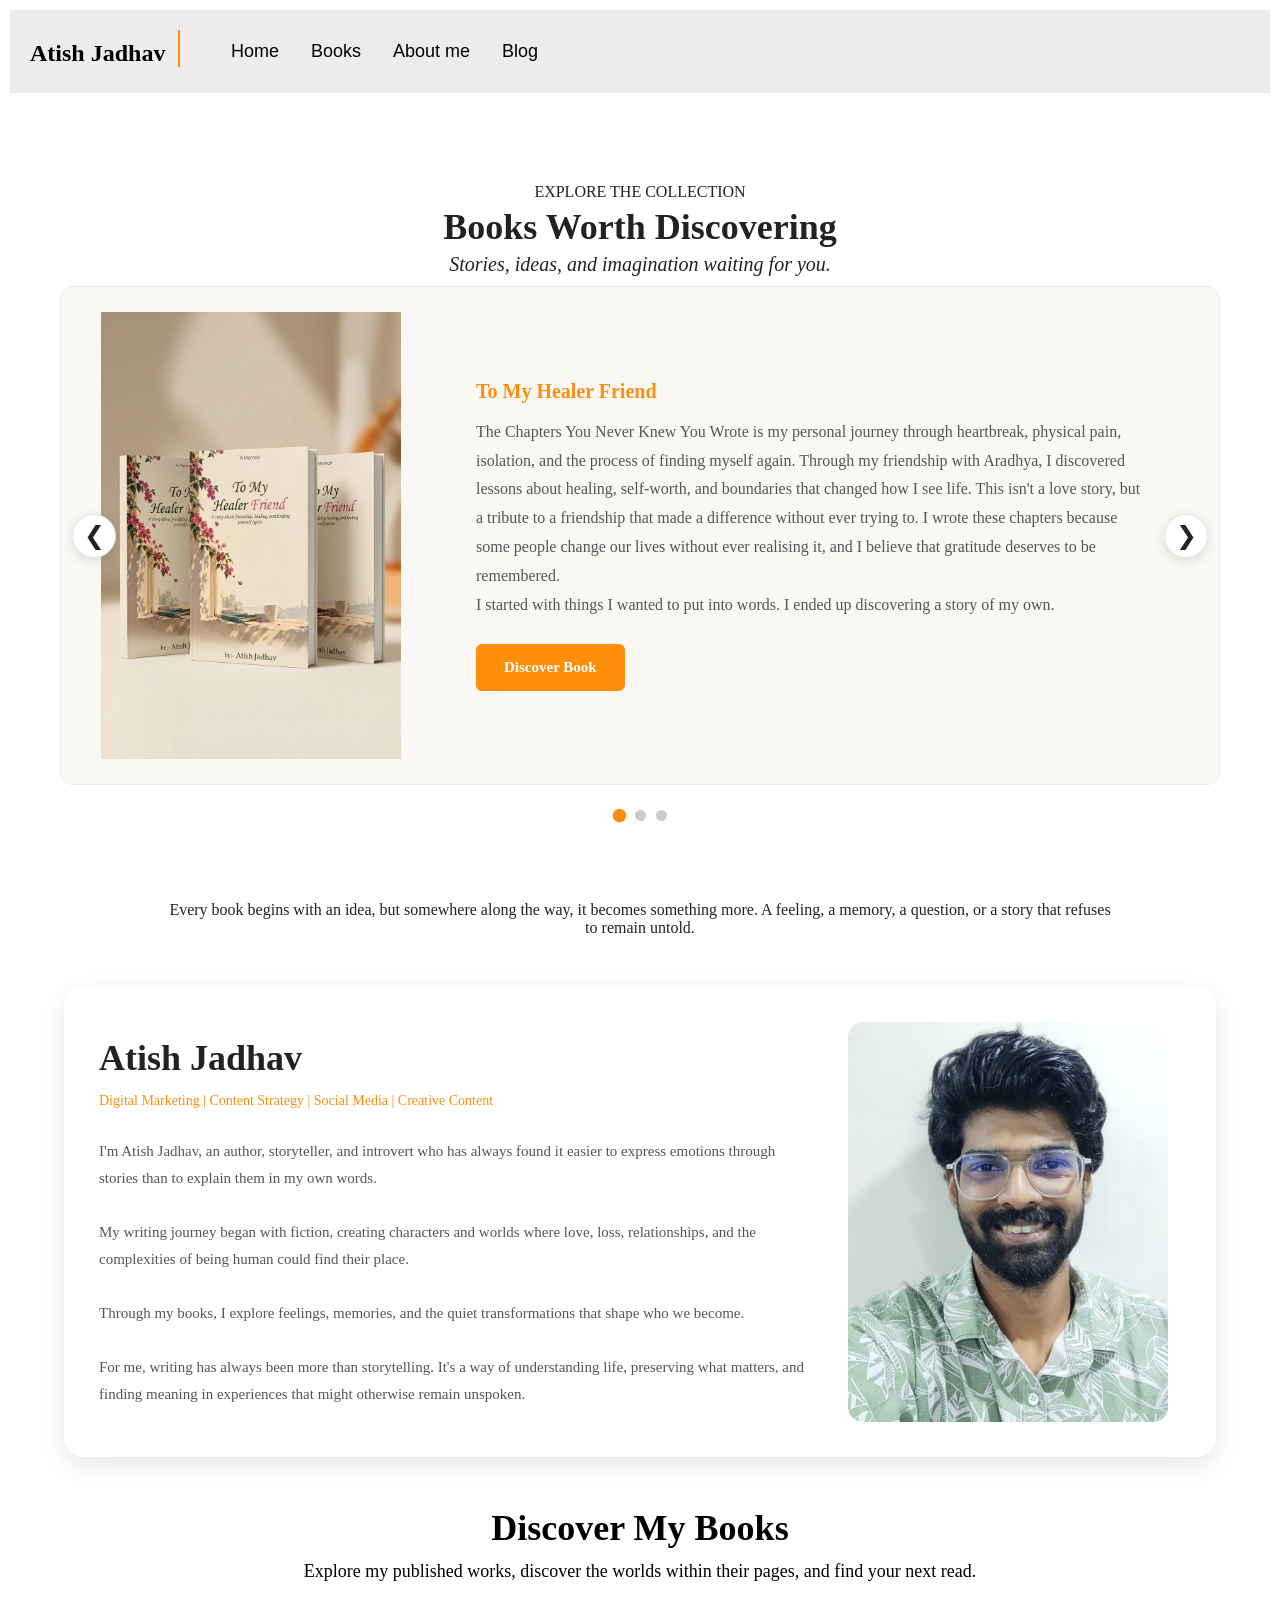
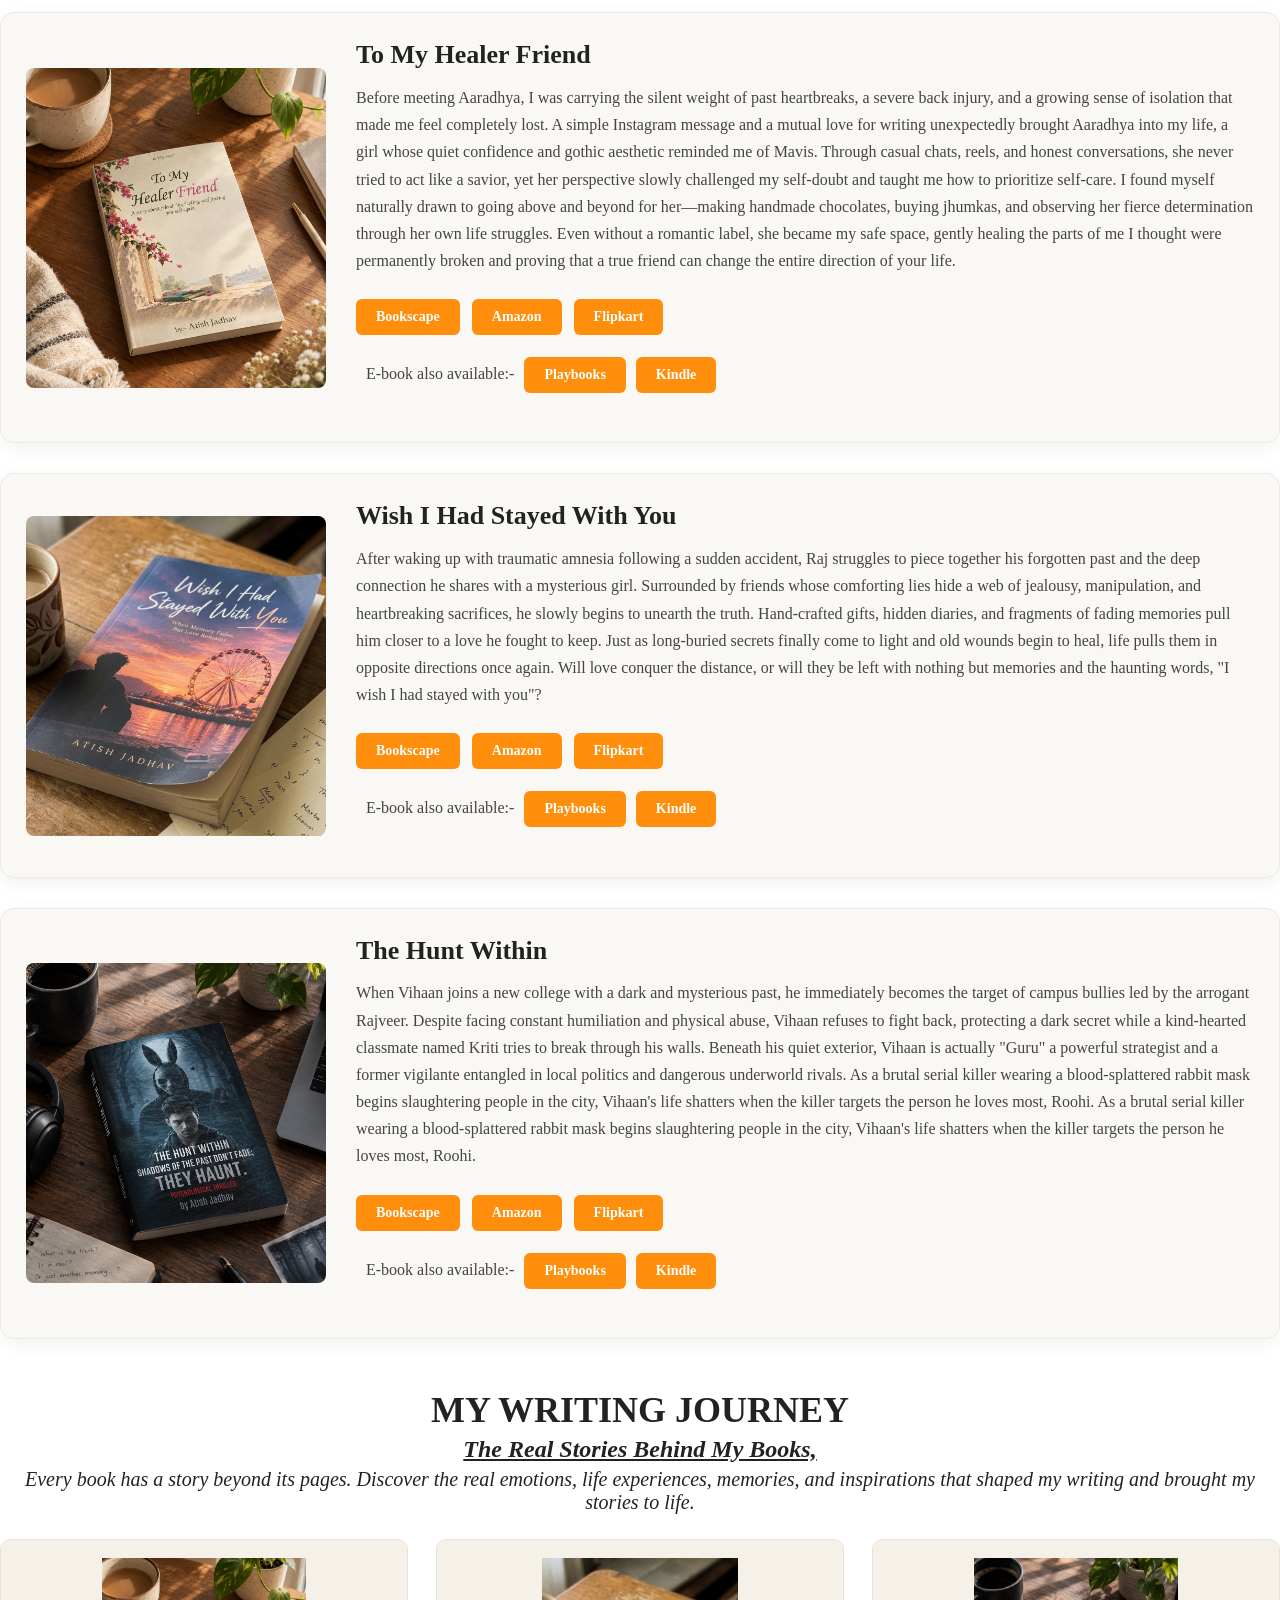
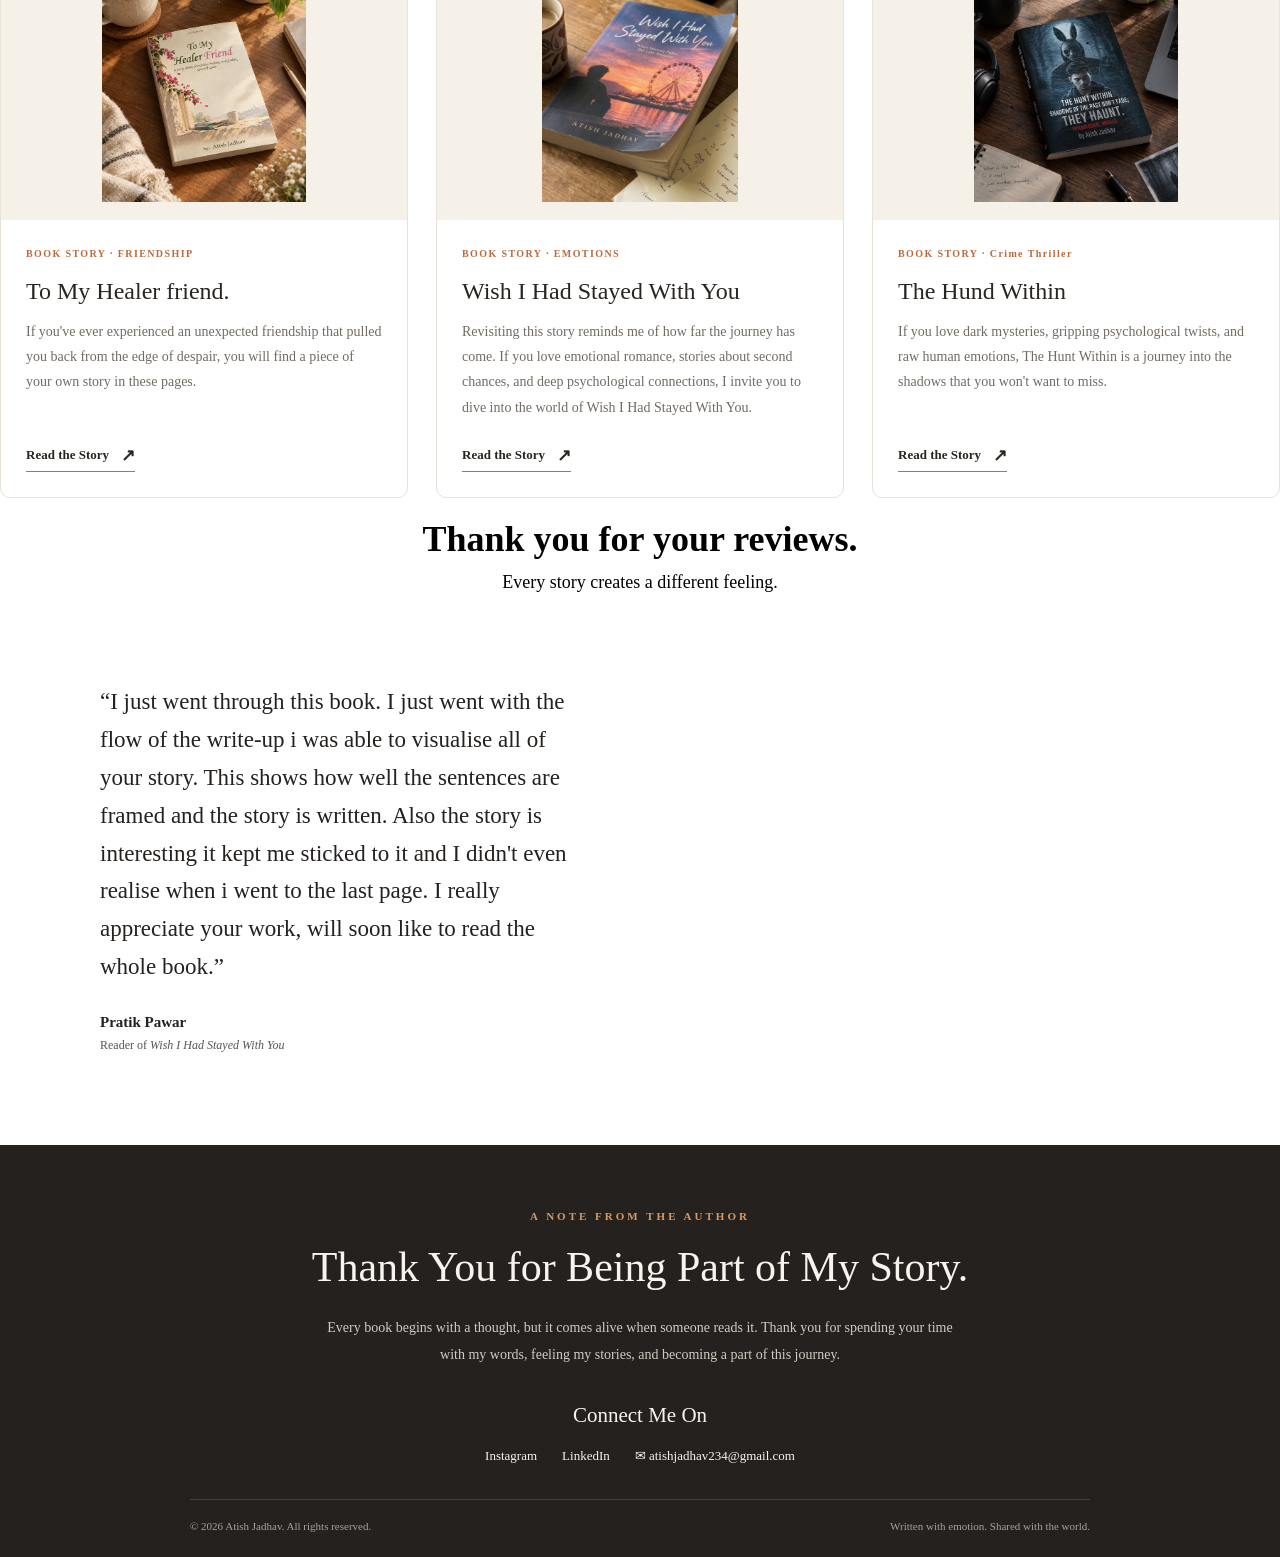
==== Index.html @ 7d4c192b "first commit" ====
<!DOCTYPE html>
<html lang="en">
    <head>
        <meta charset="UTF-8">
        <meta name="viewport" content="width=device-width, initial-scale=1.0">
        <title>Buy Books Online in India | Atish Jadhav </title>
        <meta name="description"
            content="Discover and buy fiction, romance, emotional stories, memoirs, 
    and books on technology online. Explore your next favourite 
    read and order books across India.">
        <meta name="keywords" content="
    Online bookstore, 
    Buy books online, 
    Books online India, 
    Online book shop, 
    Fiction books, 
    Romance novels, 
    Paperback books, 
    English novels, 
    Indian authors, 
    Best-selling books, 
    Book store India, 
    New books,
    Buy novels online in India, 
    Best online bookstore for fiction lovers, 
    Buy paperback books online in India, 
    Where to buy English novels online, A
    ffordable fiction books online India, 
    Buy romance novels online India, 
    Best emotional novels to read, 
    Books by Indian authors online, 
    Buy books directly from authors, 
    Discover new Indian fiction writers, 
    Best books for readers who love emotional stories, 
    Order English books online with delivery across India, 
    Buy contemporary fiction novels online, 
    Online store for novels and memoirs, 
    Unique books to gift to book lovers
    wish I had stayed with you,
    the hunt within,
    to my healer friend">
        <meta name="Robots" content="index, follow">
        <link rel="stylesheet" href="style.css">
        <link rel="stylesheet" href="Wish.html">
        <link rel="stylesheet" href="Healer.html">
        <link rel="stylesheet" href="Thehunt.html">
        <script src="script.js" defer></script>
    </head>
    <body>
        <header class="navbar">
            <nav>
                <!-- <img src="Asset\img\Booklogo.png" alt="logo"
                    style="height: auto; width: 100px; padding: 1px ; margin: 15px; float: left; justify-content: flex-start;"> -->
                <h4> Atish Jadhav </h4>
                <ul>
                    <li><a href="#">Home</a></li>
                    <li><a href="#healer-friend">Books</a></li>
                    <li><a href="#aboutme">About me</a></li>
                    <li><a href="#Blog-start">Blog</a></li>
                </ul>
            </nav>
        </header>

        <section class="book-section" id="books">
            <div class="book-heading">
                <span>EXPLORE THE COLLECTION</span>
                <h2>Books Worth Discovering</h2>
                <p>Stories, ideas, and imagination waiting for you.</p>
            </div>

            <div class="book-carousel">
                <button class="book-arrow prev" aria-label="Previous books">
                    &#10094;
                </button>

                <div class="book-viewport">
                    <div class="book-track">

                        <!-- Book 1 -->
                        <div class="book-card">
                            <img src="Asset\img\my.png" alt="Book One Cover"
                                style="width: 300px;">
                            <div class="book-info">
                                <h3>To My Healer Friend</h3>
                                <p>The Chapters You Never Knew You Wrote is my
                                    personal journey through heartbreak,
                                    physical pain, isolation, and the process of
                                    finding myself again. Through my friendship
                                    with Aradhya, I discovered lessons about
                                    healing, self-worth, and boundaries that
                                    changed how I see life. This isn't a love
                                    story, but a tribute to a friendship that
                                    made a difference without ever trying to. I
                                    wrote these chapters because some people
                                    change our lives without ever realising it,
                                    and I believe that gratitude deserves to be
                                    remembered.
                                    <br> I started with things I wanted to put
                                    into words. I ended up discovering a story
                                    of my own. </p>
                                <a href="#healer-friend"
                                    class="book-btn">Discover Book</a>
                            </div>
                        </div>

                        <!-- Book 2 -->
                        <div class="book-card">
                            <img src="Asset\img\wish.png" alt="Book Two Cover"
                                style="width: 300px;">
                            <div class="book-info">
                                <h3>Wish I Had Stayed With You</h3>
                                <p>Wish I Had Stayed With You was my first book,
                                    officially launched on 7 October 2021. Years
                                    later, I decided to bring it back as a
                                    revised edition, not because the story
                                    changed, but because I wanted to revisit the
                                    book that started my journey.
                                    <br> A story of emotions, memories, and
                                    relationships.</p>
                                <a href="#wish-stayed" class="book-btn">Discover
                                    Book</a>
                            </div>
                        </div>

                        <!-- Book 3 -->
                        <div class="book-card">
                            <img src="Asset\img\hunt.png" alt="Book Three Cover"
                                style="width: 300px;">
                            <div class="book-info">
                                <h3>The Hunt Within</h3>
                                <p>When a string of brutal killings exposes
                                    buried secrets, Vihaan is pulled into a
                                    nightmare where blood ties mean nothing and
                                    trust can be deadly. With Roohi fighting for
                                    her life, an old friend turning into an
                                    enemy, and revenge lurking in every shadow,
                                    one question remains: who will survive when
                                    the truth finally comes out?
                                    <br> Dare to uncover the truth? Click to
                                    enter a world where betrayal runs deeper
                                    than blood.
                                </p>
                                <a href="#hunt-content"
                                    class="book-btn">Discover Book</a>
                            </div>
                        </div>

                    </div>
                </div>

                <button class="book-arrow next" aria-label="Next books">
                    &#10095;
                </button>
            </div>

            <div class="book-dots" aria-label="Carousel position">
                <button class="book-dot active"
                    aria-label="Show book 1"></button>
                <button class="book-dot" aria-label="Show book 2"></button>
                <button class="book-dot" aria-label="Show book 3"></button>
            </div>
        </section>

        <section class="starting-info">
            <p>
                Every book begins with an idea, but somewhere along the way, it
                becomes something more. A feeling, a memory, a question, or a
                story that refuses to remain untold.
            </p>
        </section>
        <section class="about-card" id="aboutme">

            <!-- LEFT SIDE: TEXT -->
            <div class="Aboutme">
                <div class="hero-heading">
                    <h1>Atish Jadhav</h1>
                    <p>Digital Marketing | Content Strategy | Social Media |
                        Creative Content</p>
                </div>

                <p class="small-text">
                    I'm Atish Jadhav, an author, storyteller, and introvert
                    who has always found it easier to express emotions through
                    stories than to explain them in my own words.

                    <br><br>

                    My writing journey began with fiction, creating characters
                    and worlds where love, loss, relationships, and the
                    complexities of being human could find their place.

                    <br><br>

                    Through my books, I explore feelings, memories, and the
                    quiet transformations that shape who we become.

                    <br><br>

                    For me, writing has always been more than storytelling.
                    It's a way of understanding life, preserving what matters,
                    and finding meaning in experiences that might otherwise
                    remain unspoken.
                </p>
            </div>

            <!-- RIGHT SIDE: IMAGE -->
            <div class="Aboutme-second">
                <img src="./Asset/img/me.jpg"
                    alt="Atish Jadhav Profile Picture">
            </div>

        </section>

        <section class="booklink">
            <h1>
                Discover My Books
            </h1>
            <p>
                Explore my published works, discover the worlds within their
                pages, and find your next read.
            </p>

            <div class="healer-friend" id="healer-friend">

                <div class="healer-image">
                    <img src="./Asset/img/A Sunlit Healing Read.png"
                        alt="To My Healer Friend book">
                </div>

                <div class="healer-content">

                    <h3>To My Healer Friend</h3>

                    <p>
                        Before meeting Aaradhya, I was carrying the silent
                        weight of past heartbreaks, a severe back injury, and a
                        growing sense of isolation that made me feel completely
                        lost. A simple Instagram message and a mutual love for
                        writing unexpectedly brought Aaradhya into my life, a
                        girl whose quiet confidence and gothic aesthetic
                        reminded me of Mavis. Through casual chats, reels, and
                        honest conversations, she never tried to act like a
                        savior, yet her perspective slowly challenged my
                        self-doubt and taught me how to prioritize self-care. I
                        found myself naturally drawn to going above and beyond
                        for her—making handmade chocolates, buying jhumkas, and
                        observing her fierce determination through her own life
                        struggles. Even without a romantic label, she became my
                        safe space, gently healing the parts of me I thought
                        were permanently broken and proving that a true friend
                        can change the entire direction of your life.
                    </p>

                    <div class="healer-buttons">
                        <a href="https://bookscape.com/product-details/to-my-healer-friend-9788166170737" target="_blank"
                            class="healer-btn">Bookscape</a>
                        <a href="https://amzn.in/d/0fJ3YjXv" target="_blank"
                            class="healer-btn">Amazon</a>
                        <a href="#" target="_blank"
                            class="healer-btn">Flipkart</a>
                    </div>
                    <div class="healer-buttons-ebook">
                        <p style="margin-top: 15px;">
                            E-book also available:-
                        </p>
                        <a href="https://play.google.com/store/books/details?id=21AgEgAAQBAJ" target="_blank"
                            class="healer-btn">Playbooks</a>
                        <a href="https://amzn.in/d/0bJBk4qU" target="_blank"
                            class="healer-btn">Kindle</a>
                    </div>

                </div>
            </div>

            <div class="wish-stayed" id="wish-stayed">

                <div class="wish-image">
                    <img src="./Asset/img/Wish Post.jpg"
                        alt="To My Healer Friend book">
                </div>

                <div class="wish-content">

                    <h3>Wish I Had Stayed With You</h3>

                    <p>
                        After waking up with traumatic amnesia following a
                        sudden accident, Raj struggles to piece together his
                        forgotten past and the deep connection he shares with a
                        mysterious girl. Surrounded by friends whose comforting
                        lies hide a web of jealousy, manipulation, and
                        heartbreaking sacrifices, he slowly begins to unearth
                        the truth. Hand-crafted gifts, hidden diaries, and
                        fragments of fading memories pull him closer to a love
                        he fought to keep. Just as long-buried secrets finally
                        come to light and old wounds begin to heal, life pulls
                        them in opposite directions once again. Will love
                        conquer the distance, or will they be left with nothing
                        but memories and the haunting words,
                        "I wish I had stayed with you"?
                    </p>

                    <div class="wish-buttons">
                        <a
                            href="https://bookscape.com/product-details/wish-i-had-stayed-with-you-9789376509027"
                            target="_blank" class="healer-btn">Bookscape</a>
                        <a href="https://amzn.in/d/0d26Sj0O" target="_blank"
                            class="healer-btn">Amazon</a>
                        <a href="https://dl.flipkart.com/s/Pp857suuuN"
                            target="_blank" class="healer-btn">Flipkart</a>
                    </div>
                    <div class="wish-buttons-ebook">
                        <p style="margin-top: 15px;">
                            E-book also available:-
                        </p>
                        <a
                            href="https://play.google.com/store/books/details?id=qmpMEAAAQBAJ"
                            target="_blank" class="healer-btn">Playbooks</a>
                        <a href="https://amzn.in/d/037JjqEe" target="_blank"
                            class="healer-btn">Kindle</a>
                    </div>

                </div>
            </div>

            <div class="hunt-stayed">

                <div class="hunt-image">
                    <img src="./Asset/img/Moody Thriller Book Desk Scene.png"
                        alt="To My Healer Friend book">
                </div>

                <div class="hunt-content" id="hunt-content">

                    <h3>The Hunt Within</h3>

                    <p>
                        When Vihaan joins a new college with a dark and
                        mysterious past, he immediately becomes the target of
                        campus bullies led by the arrogant Rajveer. Despite
                        facing constant humiliation and physical abuse, Vihaan
                        refuses to fight back, protecting a dark secret while a
                        kind-hearted classmate named Kriti tries to break
                        through his walls. Beneath his quiet exterior, Vihaan is
                        actually "Guru" a powerful strategist and a former
                        vigilante entangled in local politics and dangerous
                        underworld rivals. As a brutal serial killer wearing a
                        blood-splattered rabbit mask begins slaughtering people
                        in the city, Vihaan's life shatters when the killer
                        targets the person he loves most, Roohi. As a brutal
                        serial killer wearing a blood-splattered rabbit mask
                        begins slaughtering people in the city, Vihaan's life
                        shatters when the killer targets the person he loves
                        most, Roohi.
                    </p>

                    <div class="hunt-buttons">
                        <a
                            href="https://bookscape.com/product-details/the-hunt-within-shadows-of-the-past-dont-fade-they-haunt-9789355457813"
                            target="_blank" class="healer-btn">Bookscape</a>
                        <a href="https://amzn.in/d/0cC7bipV" target="_blank"
                            class="healer-btn">Amazon</a>
                        <a href="#" target="_blank"
                            class="healer-btn">Flipkart</a>
                    </div>
                    <div class="hunt-buttons-ebook">
                        <p style="margin-top: 15px;">
                            E-book also available:-
                        </p>
                        <a
                            href="https://play.google.com/store/books/details?id=NcKMEQAAQBAJ"
                            target="_blank" class="healer-btn"> Playbooks</a>
                        <a href="https://amzn.in/d/0273XSuT" target="_blank"
                            class="healer-btn">Kindle</a>
                    </div>

                </div>
            </div>

        </section>

        <!-- BLOG SECTION -->

        <section class="Blog-start" id="Blog-start">
            <h2>
                MY WRITING JOURNEY
            </h2>

            <h4>
                The Real Stories Behind My Books,
            </h4>

            <p>
                Every book has a story beyond its pages. Discover the real
                emotions, life experiences, memories, and inspirations that
                shaped my writing and brought my stories to life.
            </p>
        </section>

        <section class="my-books-blog" id="blog">

            <div class="books-blog-container">

                <!-- BOOK 1 -->
                <article class="books-blog-card">

                    <div class="books-blog-cover">
                        <img src="./Asset/img/A Sunlit Healing Read.png"
                            alt="To My Healer Friend">
                    </div>

                    <div class="books-blog-info">
                        <span class="books-blog-category">
                            BOOK STORY · FRIENDSHIP
                        </span>

                        <h3>To My Healer friend. </h3>

                        <p>
                            If you've ever experienced an unexpected friendship
                            that pulled you back from the edge of despair, you
                            will find a piece of your own story in these pages.
                        </p>

                        <a href="Healer.html" target="_blank"
                            class="books-blog-link">
                            Read the Story <span>↗</span>
                        </a>
                    </div>

                </article>

                <!-- BOOK 2 -->
                <article class="books-blog-card">

                    <div class="books-blog-cover">
                        <img src="./Asset/img/Wish Post.jpg"
                            alt="Wish I Had Stayed With You book cover">
                    </div>

                    <div class="books-blog-info">
                        <span class="books-blog-category">
                            BOOK STORY · EMOTIONS
                        </span>

                        <h3>Wish I Had Stayed With You</h3>

                        <p>
                            Revisiting this story reminds me of how far the
                            journey has come. If you love emotional romance,
                            stories about second chances, and deep psychological
                            connections, I invite you to dive into the world of
                            Wish I Had Stayed With You.
                        </p>

                        <a href="Wish.html" class="books-blog-link">
                            Read the Story <span>↗</span>
                        </a>
                    </div>

                </article>

                <!-- BOOK 3 -->
                <article class="books-blog-card">

                    <div class="books-blog-cover">
                        <img
                            src="./Asset/img/Moody Thriller Book Desk Scene.png"
                            alt="Third book cover">
                    </div>

                    <div class="books-blog-info">
                        <span class="books-blog-category">
                            BOOK STORY · Crime Thriller
                        </span>

                        <h3>The Hund Within</h3>

                        <p>
                            If you love dark mysteries, gripping psychological
                            twists, and raw human emotions, The Hunt Within is a
                            journey into the shadows that you won't want to
                            miss.
                        </p>

                        <a href="Thehunt.html" target="_blank"
                            class="books-blog-link">
                            Read the Story <span>↗</span>
                        </a>
                    </div>
                </article>
            </div>
        </section>

        <!-- Review Section -->

        <section class="Readers_Review">
            <h1>
                Thank you for your reviews.
            </h1>
            <p>
                Every story creates a different feeling.
            </p>
        </section>

        <section class="reader-testimonials">

            <div class="testimonial-column">

                <div class="testimonial-item">
                    <blockquote>
                        “I just went through this book. I just went with the
                        flow of the write-up i was able to visualise all of your
                        story. This shows how well the sentences are framed and
                        the story is written. Also the story is interesting it
                        kept me sticked to it and I didn't even realise when i
                        went to the last page. I really appreciate your work,
                        will soon like to read the whole book.”
                    </blockquote>

                    <div class="reader-info">
                        <div>
                            <h3> Pratik Pawar </h3>
                            <p>Reader of <em>Wish I Had Stayed With You</em></p>
                        </div>
                    </div>
                </div>

                <!-- <div class="testimonial-item">
                    <blockquote>
                        “Some books don't just tell a story; they make you
                        feel emotions you thought you had forgotten.”
                    </blockquote>

                    <div class="reader-info">
                        <div>
                            <h3>Reader Name</h3>
                            <p>Book Lover & Story Enthusiast</p>
                        </div>
                    </div>
                </div> -->

            </div>

            <!-- <div class="testimonial-column">

                <div class="testimonial-item">
                    <blockquote>
                        “An interesting perspective on artificial intelligence
                        that makes you question what identity truly means.”
                    </blockquote>

                    <div class="reader-info">
                        <div>
                            <h3>Reader Name</h3>
                            <p>Reader of <em>When AI Gets an Identity</em></p>
                        </div>
                    </div>
                </div>

                <div class="testimonial-item">
                    <blockquote>
                        “The words stay with you long after you finish
                        reading. A beautiful reminder of the power of stories.”
                    </blockquote>

                    <div class="reader-info">
                        <div>
                            <h3>Reader Name</h3>
                            <p>Reader & Book Enthusiast</p>
                        </div>
                    </div>
                </div> -->

            </div>

        </section>

        
<!-- BOOK WEBSITE FOOTER -->

<footer class="book-footer">

    <div class="footer-content">

        <p class="footer-label">A NOTE FROM THE AUTHOR</p>

        <h2>Thank You for Being Part of My Story.</h2>

        <p class="footer-message">
            Every book begins with a thought, but it comes alive
            when someone reads it. Thank you for spending your time
            with my words, feeling my stories, and becoming a part
            of this journey.
        </p>

        <div class="footer-social">
            <h3>Connect Me On</h3>

            <div class="social-links">
                <a href="https://www.instagram.com/atish_j075?utm_source=ig_web_button_share_sheet&xtok=ZDNlZDc0MzIxNw=="
                   target="_blank" rel="noopener noreferrer">Instagram</a>

                <a href="https://www.linkedin.com/in/atish-jadhav-7b2193197/?isSelfProfile=true"
                   target="_blank" rel="noopener noreferrer">LinkedIn</a>

                <a href="mailto:atishjadhav234@gmail.com" target="_blank">
                       <span>✉</span> atishjadhav234@gmail.com
                  </a>
            </div>
        </div>

        <div class="footer-divider"></div>

        <div class="footer-bottom">
            <p>© 2026 Atish Jadhav. All rights reserved.</p>
            <p>Written with emotion. Shared with the world.</p>
        </div>

    </div>

</footer>
---- style.css ----
* {
    margin: 0;
    padding: 0;
    box-sizing: border-box;
}

/* NAVBAR */
 .navbar { 
    margin: 10px;
    background-color: rgb(238, 235, 235);
    border: 5px;


}

.navbar h4 {
    height: auto; 
    width: 150px; 
    padding-top: 10px; 
    margin: 20px; 
    float: left; 
    align-items: center; 
    justify-content: flex; 
    font-size: 24px; 
    border-right: 2px solid #ff8e0c;
}

.navbar li {
    margin: 1px;
    padding: 15px;
    list-style: none;
    font-size: 18px;
    font-family: Arial, Helvetica, sans-serif;
    
}

.navbar ul {
    overflow: auto;
    margin: auto px;
    padding: 15px;
    display: flex;
    align-items: center;
    text-decoration: none;
    font-style: normal;
}

.navbar a {
    text-decoration: none;
    color: rgb(0, 0, 0);
}

.navbar li:hover a {
    color: orange;
}

.navbar li:hover {
    /* text-transform: uppercase; */
    transform: scale(1.1);
}

/* Books showcase */


/* ==============================
   BOOK CAROUSEL SECTION
================================ */

.book-section {
    width: 100%;
    max-width: 1200px;
    margin: 60px auto;
    padding: 20px;
    box-sizing: border-box;
    position: relative;
    overflow: hidden;
}

/* Section heading */

.book-heading {
    text-align: center;
    margin: 10px;
    color: #222;
}

.book-heading h2 {
    font-size: 36px;
    margin: 5px;
}

.book-heading p {
    font-size: 20px;
    font-style: italic;
}

/* ==============================
   CAROUSEL VIEWPORT
================================ */

.book-carousel {
    width: 100%;
    position: relative;
    overflow: hidden;
}

.book-viewport {
    width: 100%;
    overflow: hidden;
    position: relative;
    border-radius: 12px;
}

/* ==============================
   SLIDING TRACK
================================ */

.book-track {
    display: flex;
    flex-direction: row;
    width: 100%;
    transition: transform 0.7s ease-in-out;
    will-change: transform;
}

/* ==============================
   INDIVIDUAL BOOK CARD
================================ */

.book-card {
    flex: 0 0 100%;
    width: 100%;
    min-width: 0;
    box-sizing: border-box;

    display: flex;
    flex-direction: row;
    align-items: center;
    justify-content: space-between;
    gap: 25px;

    padding: 25px;
    min-height: 350px; /* Reduced from 480px */

    background: #faf8f4;
    border: 1px solid #eee9e1;
    border-radius: 12px;
}
 /* Left book */

 .book-card img {
      margin-left: 15px;
 }
/* ==============================
   RIGHT SIDE: BOOK CONTENT
================================ */

.book-info {
    flex: 1;
    min-width: 0;
    text-align: left;
    padding: 15px 0;
    margin: 50px;
}

.book-info h2 {
    font-size: 32px;
    line-height: 1.3;
    font-weight: 700;
    color: #222;

    margin: 0 0 18px;
}

.book-info h3 {
    font-size: 20px;
    color: #ff8e0c;
    margin: 0 0 15px;
}

.book-info p {
    font-size: 16px;
    line-height: 1.8;
    color: #555;

    margin: 0 0 25px;
}

/* ==============================
   BOOK BUTTON
================================ */

.book-btn {
    display: inline-block;

    padding: 13px 26px;

    background: #ff8e0c;
    color: #fff;

    text-decoration: none;
    font-size: 15px;
    font-weight: 600;

    border: 2px solid #ff8e0c;
    border-radius: 6px;

    transition:
        background 0.3s ease,
        color 0.3s ease,
        transform 0.3s ease;
}

.book-btn:hover {
    background: transparent;
    color: #ff8e0c;
    transform: translateY(-2px);
}

/* ==============================
   PREVIOUS / NEXT ARROWS
================================ */

.book-arrow {
    position: absolute;
    top: 50%;
    transform: translateY(-50%);
    z-index: 5;

    width: 44px;
    height: 44px;

    display: flex;
    align-items: center;
    justify-content: center;

    background: #fff;
    color: #222;

    border: 1px solid #e5e5e5;
    border-radius: 50%;

    font-size: 25px;
    cursor: pointer;

    box-shadow: 0 3px 12px rgba(0, 0, 0, 0.12);

    transition:
        background 0.3s ease,
        color 0.3s ease;
}

.book-arrow:hover {
    background: #ff8e0c;
    color: #fff;
}

.book-arrow.prev {
    left: 12px;
}

.book-arrow.next {
    right: 12px;
}

/* ==============================
   CAROUSEL DOTS
================================ */

.book-dots {
    display: flex;
    justify-content: center;
    align-items: center;
    gap: 10px;

    margin-top: 25px;
}

.book-dot {
    width: 11px;
    height: 11px;

    padding: 0;
    border: none;
    border-radius: 50%;

    background: #ccc;
    cursor: pointer;

    transition:
        background 0.3s ease,
        transform 0.3s ease;
}

.book-dot.active {
    background: #ff8e0c;
    transform: scale(1.25);
}

/* ==============================
   TABLET RESPONSIVENESS
================================ */

@media (max-width: 900px) {
    .book-section {
        padding: 15px;
    }

    .book-card {
        gap: 25px;
        padding: 30px;
        min-height: 420px;
    }

    .book-image {
        flex-basis: 42%;
    }

    .book-image img {
        height: 340px;
    }

    .book-info h2 {
        font-size: 27px;
    }

    .book-info p {
        font-size: 15px;
    }
}

/* ==============================
   MOBILE RESPONSIVENESS
================================ */

@media (max-width: 650px) {
    .book-section {
        margin: 35px auto;
        padding: 12px;
    }

    .book-section h2 {
        font-size: 28px;
    }

    .book-card {
        flex-direction: column;
        justify-content: center;
        align-items: stretch;

        gap: 20px;
        padding: 25px 20px;

        min-height: auto;
    }

    .book-image {
        flex: 0 0 auto;
        width: 100%;
    }

    .book-image img {
        width: 100%;
        max-width: 230px;
        height: 300px;
    }

    .book-info {
        width: 100%;
        padding: 0;
        text-align: center;
    }

    .book-info h2 {
        font-size: 24px;
        margin-bottom: 12px;
    }

    .book-info h3 {
        font-size: 18px;
    }

    .book-info p {
        font-size: 14px;
        line-height: 1.7;
    }

    .book-arrow {
        width: 36px;
        height: 36px;
        font-size: 21px;
    }

    .book-arrow.prev {
        left: 5px;
    }

    .book-arrow.next {
        right: 5px;
    }

    .book-dots {
        margin-top: 18px;
    }
}

/* ==============================
   SMALL MOBILE SCREENS
================================ */

@media (max-width: 380px) {
    .book-card {
        padding: 20px 15px;
    }

    .book-image img {
        max-width: 190px;
        height: 260px;
    }

    .book-info h2 {
        font-size: 21px;
    }

    .book-arrow {
        width: 32px;
        height: 32px;
    }
}

.starting-info {
    text-align: center;
    margin: 10px auto;
    display: flex;
    justify-content: center;
    align-items: center;
    width: 950px;
    max-width: 100%;
    box-sizing: border-box;
    color: #222;
}

/* =========================
   ABOUT ME SECTION
========================= */
.about-card {
    display: flex;
    flex-direction: row;
    align-items: center;
    gap: 30px;

    width: 90%;
    max-width: 1200px;
    margin: 50px auto;
    padding: 35px;

    background: #ffffff;
    border-radius: 20px;
    box-shadow: 0 8px 30px rgba(0, 0, 0, 0.10);

    box-sizing: border-box;
}

/* LEFT SIDE TEXT */
.Aboutme {
    flex: 1;
    min-width: 0;
}

.hero-heading h1 {
    font-size: 36px;
    color: #222;
    margin: 0 0 10px;
}

.hero-heading p {
    color: #ff8e0c;
    font-size: 14px;
    line-height: 1.7;
    margin-bottom: 25px;
}

.small-text {
    color: #555;
    font-size: 15px;
    line-height: 1.8;
    text-align: left;
    margin: 0;
}

/* RIGHT SIDE IMAGE */
.Aboutme-second {
    flex: 0 0 32%;
    display: flex;
    justify-content: center;
    align-items: center;
    min-width: 0;
}

.Aboutme-second img {
    display: block;
    width: 100%;
    max-width: 320px;
    height: 400px;

    object-fit: cover;
    object-position: center;

    border-radius: 15px;
}

/* MOBILE RESPONSIVE */
@media (max-width: 768px) {
    .about-card {
        flex-direction: column;
        width: 94%;
        padding: 22px;
        gap: 25px;
    }

    .Aboutme {
        width: 100%;
    }

    .hero-heading h1 {
        font-size: 28px;
    }

    .small-text {
        font-size: 14px;
    }

    .Aboutme-second {
        width: 100%;
        flex: none;
    }

    .Aboutme-second img {
        width: 100%;
        max-width: 280px;
        height: 320px;
    }
}



/* MAIN CARD */
.booklink h1 {
 text-align: center;
 font-size: 36px;
 margin-bottom: 12px;
}

.booklink p {
 text-align: center;
 font-size: 18px;
 margin-bottom: 12px;
}

/* MAIN BOOK CARD */
.healer-friend {
    width: 100%;
    max-width: 1800px;
    margin: 30px auto;
    padding: 25px;
    box-sizing: border-box;

    display: grid;
    grid-template-columns: 300px 1fr;
    align-items: center;
    gap: 30px;

    background: #faf8f4;
    border: 1px solid #eee9e1;
    border-radius: 14px;
    box-shadow: 0 5px 18px rgba(0, 0, 0, 0.06);
}

/* LEFT IMAGE */
.healer-image {
    width: 100%;
}

.healer-image img {
    display: block;
    width: 100%;
    height: 320px;
    object-fit: cover;
    border-radius: 8px;
}

/* RIGHT CONTENT */
.healer-content {
    display: flex;
    flex-direction: column;
    align-items: flex-start;
    min-width: 0;
    width: 100%;
}

/* TITLE */
.healer-content h3 {
    margin: 0 0 12px;
    padding: 0;
    width: 100%;
    font-size: 26px;
    line-height: 1.3;
    text-align: left;
    color: #222;
}

/* DESCRIPTION */
.healer-content p {
    margin: 0 0 20px;
    width: 100%;
    font-size: 16px;
    line-height: 1.7;
    text-align: left;
    color: #444;
}

/* BUTTONS */
.healer-buttons {
    display: flex;
    flex-wrap: wrap;
    gap: 12px;
    margin-top: 5px;
}

.healer-btn {
    display: inline-block;
    padding: 10px 20px;
    background: #ff8e0c;
    color: white;
    text-decoration: none;
    text-align: center;
    font-size: 14px;
    font-weight: 600;
    border-radius: 6px;
    transition: background 0.3s ease;
}

.healer-btn:hover {
    background: #e67800;
}

/* MOBILE */
@media (max-width: 700px) {
    .healer-friend {
        grid-template-columns: 1fr;
        padding: 16px;
        gap: 20px;
    }

    .healer-image img {
        height: 260px;
    }

    .healer-content h3 {
        font-size: 23px;
    }

    .healer-buttons {
        gap: 10px;
    }
}

.healer-buttons-ebook {
margin: 10px;
display: flex;
align-items: baseline;
justify-content: flex-end;
gap: 10px;
}

/* Wish I had */

.wish-stayed {
    width: 100%;
    max-width: 1800px;
    margin: 30px auto;
    padding: 25px;
    box-sizing: border-box;

    display: grid;
    grid-template-columns: 300px 1fr;
    align-items: center;
    gap: 30px;

    background: #faf8f4;
    border: 1px solid #eee9e1;
    border-radius: 14px;
    box-shadow: 0 5px 18px rgba(0, 0, 0, 0.06);
}

/* LEFT IMAGE */
.wish-image {
    width: 100%;
}

.wish-image img {
    display: block;
    width: 100%;
    height: 320px;
    object-fit: cover;
    border-radius: 8px;
}

/* RIGHT CONTENT */
.wish-content {
    display: flex;
    flex-direction: column;
    align-items: flex-start;
    min-width: 0;
    width: 100%;
}

/* TITLE */
.wish-content h3 {
    margin: 0 0 12px;
    padding: 0;
    width: 100%;
    font-size: 26px;
    line-height: 1.3;
    text-align: left;
    color: #222;
}

/* DESCRIPTION */
.wish-content p {
    margin: 0 0 20px;
    width: 100%;
    font-size: 16px;
    line-height: 1.7;
    text-align: left;
    color: #444;
}

/* BUTTONS */
.wish-buttons {
    display: flex;
    flex-wrap: wrap;
    gap: 12px;
    margin-top: 5px;
}

.wish-btn {
    display: inline-block;
    padding: 10px 20px;
    background: #ff8e0c;
    color: white;
    text-decoration: none;
    text-align: center;
    font-size: 14px;
    font-weight: 600;
    border-radius: 6px;
    transition: background 0.3s ease;
}

.wish-btn:hover {
    background: #e67800;
}

/* MOBILE */
@media (max-width: 700px) {
    .wish-content {
        grid-template-columns: 1fr;
        padding: 16px;
        gap: 20px;
    }

    .wish-image img {
        height: 260px;
    }

    .wish-content h3 {
        font-size: 23px;
    }

    .wish-buttons {
        gap: 10px;
    }
}

.wish-buttons-ebook {
margin: 10px;
display: flex;
align-items: baseline;
justify-content: flex-end;
gap: 10px;

}

/* The Hunt within */


.hunt-stayed {
    width: 100%;
    max-width: 1800px;
    margin: 30px auto;
    padding: 25px;
    box-sizing: border-box;

    display: grid;
    grid-template-columns: 300px 1fr;
    align-items: center;
    gap: 30px;

    background: #faf8f4;
    border: 1px solid #eee9e1;
    border-radius: 14px;
    box-shadow: 0 5px 18px rgba(0, 0, 0, 0.06);
}

/* LEFT IMAGE */
.hunt-image {
    width: 100%;
}

.hunt-image img {
    display: block;
    width: 100%;
    height: 320px;
    object-fit: cover;
    border-radius: 8px;
}

/* RIGHT CONTENT */
.hunt-content {
    display: flex;
    flex-direction: column;
    align-items: flex-start;
    min-width: 0;
    width: 100%;
}

/* TITLE */
.hunt-content h3 {
    margin: 0 0 12px;
    padding: 0;
    width: 100%;
    font-size: 26px;
    line-height: 1.3;
    text-align: left;
    color: #222;
}

/* DESCRIPTION */
.hunt-content p {
    margin: 0 0 20px;
    width: 100%;
    font-size: 16px;
    line-height: 1.7;
    text-align: left;
    color: #444;
}

/* BUTTONS */
.hunt-buttons {
    display: flex;
    flex-wrap: wrap;
    gap: 12px;
    margin-top: 5px;
}

.hunt-btn {
    display: inline-block;
    padding: 10px 20px;
    background: #ff8e0c;
    color: white;
    text-decoration: none;
    text-align: center;
    font-size: 14px;
    font-weight: 600;
    border-radius: 6px;
    transition: background 0.3s ease;
}

.hunt-btn:hover {
    background: #e67800;
}

/* MOBILE */
@media (max-width: 700px) {
    .hunt-content {
        grid-template-columns: 1fr;
        padding: 16px;
        gap: 20px;
    }

    .hunt-image img {
        height: 260px;
    }

    .hunt-content h3 {
        font-size: 23px;
    }

    .hunt-buttons {
        gap: 10px;
    }
}

.hunt-buttons-ebook {
margin: 10px;
display: flex;
align-items: baseline;
justify-content: flex-end;
gap: 10px;

}

/* blog section */

.Blog-start {
    text-align: center;
    margin: 10px;
    color: #222;
    padding: 15px;
}

.Blog-start h2 {
    font-size: 36px;
    margin: 5px;
}

.Blog-start h4 {
    font-size: 24px;
    font-style: italic;
    text-decoration: underline;
    margin: 5px;
}

.Blog-start p {
    font-size: 20px;
    font-style: italic;
}

/* THREE-COLUMN GRID */

.books-blog-container {
    display: grid;
    grid-template-columns: repeat(3, minmax(0, 1fr));
    gap: 28px;
}

/* BOOK CARD */

.books-blog-card {
    min-width: 0;
    display: flex;
    flex-direction: column;
    background: #fff;
    border: 1px solid #e8e1d8;
    border-radius: 10px;
    overflow: hidden;

    transition: transform 0.3s ease,
                box-shadow 0.3s ease;
}

.books-blog-card:hover {
    transform: translateY(-7px);
    box-shadow: 0 15px 35px rgba(0, 0, 0, 0.09);
}

/* BOOK COVER */

.books-blog-cover {
    height: 280px;
    padding: 18px;
    box-sizing: border-box;
    display: flex;
    align-items: center;
    justify-content: center;
    background: #f5f0e8;
    overflow: hidden;
}

.books-blog-cover img {
    width: 100%;
    height: 100%;
    object-fit: contain;
    transition: transform 0.4s ease;
}

.books-blog-card:hover .books-blog-cover img {
    transform: scale(1.04);
}

/* CARD CONTENT */

.books-blog-info {
    flex: 1;
    display: flex;
    flex-direction: column;
    align-items: flex-start;
    padding: 25px;
}

.books-blog-category {
    color: #b96b41;
    font-size: 10px;
    font-weight: 700;
    letter-spacing: 1.4px;
    line-height: 1.7;
}

.books-blog-info h3 {
    margin: 14px 0 12px;
    color: #292621;
    font-size: 24px;
    font-weight: 400;
    line-height: 1.3;
}

.books-blog-info p {
    margin: 0 0 25px;
    color: #716b63;
    font-size: 14px;
    line-height: 1.8;
}

.books-blog-link {
    margin-top: auto;
    padding-bottom: 5px;
    display: inline-flex;
    align-items: center;
    gap: 12px;

    color: #292621;
    font-size: 13px;
    font-weight: 700;
    text-decoration: none;
    border-bottom: 1px solid #c16d3d;

    transition: color 0.3s ease;
}

.books-blog-link:hover {
    color: #c16d3d;
}

.books-blog-link span {
    font-size: 17px;
}


/* TABLET */

@media (max-width: 900px) {
    .books-blog-container {
        grid-template-columns: repeat(2, minmax(0, 1fr));
        gap: 20px;
    }

    .books-blog-cover {
        height: 260px;
    }
}

/* MOBILE */

@media (max-width: 550px) {
    .my-books-blog {
        width: 92%;
        margin: 50px auto;
        padding: 25px 0;
    }

    .books-blog-heading {
        margin-bottom: 30px;
    }

    .books-blog-heading p {
        font-size: 14px;
    }

    .books-blog-container {
        grid-template-columns: 1fr;
        gap: 25px;
    }

    .books-blog-cover {
        height: 300px;
    }

    .books-blog-info {
        padding: 22px;
    }

    .books-blog-info h3 {
        font-size: 23px;
    }

    .books-blog-footer {
        flex-direction: column;
        align-items: flex-start;
    }
}



/* ==================================
   WISH I HAD STAYED WITH YOU BLOG
================================== */

.wish-header,
.wish-header * ,
.wish-hero,
.wish-hero *,
.wish-intro,
.wish-article,
.wish-ending,
.wish-footer {
    box-sizing: border-box;
}

.wish-header {
    display: flex;
    justify-content: space-between;
    align-items: center;
    gap: 20px;
    padding: 22px 7%;
    border-bottom: 1px solid #e7dfd5;
    background: #faf7f1;
}

.wish-logo {
    color: #28241f;
    font-size: 24px;
    font-weight: bold;
    text-decoration: none;
}

.wish-logo span {
    color: #bd7049;
}

.wish-back {
    color: #514a42;
    font-family: Arial, sans-serif;
    font-size: 13px;
    text-decoration: none;
}

.wish-back:hover {
    color: #bd7049;
}


/* HERO */

.wish-hero {
    display: grid;
    grid-template-columns: 1.1fr 0.9fr;
    align-items: center;
    gap: 60px;
    padding: 80px 10%;
    background: #f2e9dd;
}

.wish-hero-text {
    min-width: 0;
}

.wish-label {
    display: inline-block;
    margin-bottom: 18px;
    color: #b96b43;
    font-family: Arial, sans-serif;
    font-size: 11px;
    font-weight: bold;
    letter-spacing: 2.5px;
}

.wish-hero h1 {
    margin: 0 0 25px;
    color: #28241f;
    font-size: clamp(38px, 5vw, 65px);
    font-weight: 400;
    line-height: 1.15;
}

.wish-hero h1 span {
    color: #b96b43;
    font-style: italic;
}

.wish-subtitle {
    max-width: 460px;
    margin-bottom: 30px;
    color: #6c6359;
    font-family: Arial, sans-serif;
    font-size: 15px;
    line-height: 1.9;
}

.wish-button {
    display: inline-block;
    padding: 14px 22px;
    background: #29251f;
    color: white;
    font-family: Arial, sans-serif;
    font-size: 13px;
    text-decoration: none;
    transition: 0.3s ease;
}

.wish-button:hover {
    background: #b96b43;
    transform: translateY(-2px);
}


/* BOOK COVER */

.wish-cover {
    display: flex;
    justify-content: center;
    align-items: center;
    min-width: 0;
    min-height: 350px;
}

.wish-cover img {
    display: block;
    width: 100%;
    max-width: 330px;
    height: 420px;
    object-fit: contain;
    transition: transform 0.4s ease;
}

.wish-cover img:hover {
    transform: translateY(-5px);
}


/* INTRODUCTION */

.wish-intro {
    max-width: 800px;
    margin: 0 auto;
    padding: 90px 30px 65px;
    text-align: center;
}

.wish-intro h2,
.wish-article h2 {
    color: #29251f;
    font-size: clamp(27px, 4vw, 40px);
    font-weight: 400;
    line-height: 1.35;
}

.wish-intro p {
    color: #716960;
    font-family: Arial, sans-serif;
    font-size: 14px;
    line-height: 2;
}


/* ARTICLE */

.wish-article {
    max-width: 790px;
    margin: 0 auto;
    padding: 45px 35px 75px;
}

.wish-article-heading {
    margin-bottom: 35px;
    text-align: center;
}

.wish-article > p {
    margin-bottom: 25px;
    color: #504a43;
    font-size: 17px;
    line-height: 2;
}

.wish-article blockquote {
    margin: 40px 0;
    padding: 25px 30px;
    border-left: 3px solid #bd7049;
    background: #f3ece3;
    color: #544438;
    font-size: 23px;
    font-style: italic;
    line-height: 1.7;
}


/* ENDING */

.wish-ending {
    padding: 75px 25px;
    text-align: center;
    background: #f2e9dd;
}

.wish-ending h2 {
    color: #29251f;
    font-size: clamp(30px, 4vw, 45px);
    font-weight: 400;
}

.wish-ending p {
    margin: 20px auto 28px;
    color: #716960;
    font-family: Arial, sans-serif;
    line-height: 1.8;
}


/* FOOTER */

.wish-footer {
    display: flex;
    justify-content: space-between;
    align-items: center;
    gap: 20px;
    padding: 22px 7%;
    border-top: 1px solid #e7dfd5;
    color: #716960;
    font-family: Arial, sans-serif;
    font-size: 12px;
}

.wish-footer a {
    color: inherit;
    text-decoration: none;
}

.wish-footer a:hover {
    color: #bd7049;
}


/* RESPONSIVE */

@media (max-width: 700px) {

    .wish-header {
        padding: 18px 5%;
    }

    .wish-logo {
        font-size: 21px;
    }

    .wish-hero {
        grid-template-columns: 1fr;
        gap: 30px;
        padding: 55px 7%;
    }

    .wish-hero h1 {
        font-size: 43px;
    }

    .wish-cover {
        min-height: 0;
    }

    .wish-cover img {
        height: 340px;
    }

    .wish-intro {
        padding: 65px 23px 35px;
    }

    .wish-article {
        padding: 30px 23px 55px;
    }

    .wish-article > p {
        font-size: 15px;
    }

    .wish-article blockquote {
        margin: 30px 0;
        padding: 20px;
        font-size: 20px;
    }

    .wish-footer {
        flex-direction: column;
        text-align: center;
        gap: 5px;
    }
}

.Readers_Review h1 {
 text-align: center;
 margin: 20px;
 font-size: 36px;
 margin-bottom: 12px;
}

.Readers_Review p {
 text-align: center;
 font-size: 18px;
 margin-bottom: 12px;
}


/* READER TESTIMONIALS */

.reader-testimonials {
    width: 100%;
    max-width: 1150px;
    margin: 60px auto;
    padding: 30px 35px;

    display: grid;
    grid-template-columns: repeat(2, minmax(0, 1fr));
    gap: 100px;

    background: #fff;
    box-sizing: border-box;
}

.testimonial-column {
    display: flex;
    flex-direction: column;
    gap: 65px;
}

.testimonial-item blockquote {
    margin: 0 0 28px;
    padding: 0;

    font-family: Georgia, "Times New Roman", serif;
    font-size: 23px;
    font-weight: 400;
    line-height: 1.65;
    color: #24211f;
}

.reader-info {
    display: flex;
    align-items: center;
    gap: 22px;
}

.reader-info img {
    width: 65px;
    height: 65px;
    flex-shrink: 0;

    object-fit: cover;
    border-radius: 50%;
}

.reader-info h3 {
    margin: 0 0 5px;
    font-size: 15px;
    font-weight: 600;
    color: #222;
}

.reader-info p {
    margin: 0;
    font-size: 12px;
    line-height: 1.6;
    color: #555;
}

/* TABLET */

@media (max-width: 800px) {
    .reader-testimonials {
        gap: 45px;
        padding: 25px;
    }

    .testimonial-item blockquote {
        font-size: 20px;
    }
}

/* MOBILE */

@media (max-width: 600px) {
    .reader-testimonials {
        grid-template-columns: 1fr;
        gap: 40px;
        margin: 30px auto;
        padding: 20px;
    }

    .testimonial-column {
        gap: 40px;
    }

    .testimonial-item blockquote {
        font-size: 21px;
        line-height: 1.6;
    }

    .reader-info img {
        width: 55px;
        height: 55px;
    }
}


/* BOOK WEBSITE FOOTER */

.book-footer {
    background: #25211e;
    color: #f8f3ed;
    padding: 65px 25px 25px;
    text-align: center;
}

.footer-content {
    max-width: 900px;
    margin: auto;
}

.footer-label {
    color: #d89a65;
    font-size: 11px;
    font-weight: 600;
    letter-spacing: 3px;
    margin-bottom: 18px;
}

.book-footer h2 {
    font-family: Georgia, "Times New Roman", serif;
    font-size: clamp(28px, 4vw, 42px);
    font-weight: 400;
    line-height: 1.3;
    margin: 0 auto 20px;
}

.footer-message {
    max-width: 650px;
    margin: 0 auto;
    color: #d2cbc3;
    font-size: 14px;
    line-height: 1.9;
}

.footer-social {
    margin: 35px 0;
}

.footer-social h3 {
    font-family: Georgia, "Times New Roman", serif;
    font-size: 21px;
    font-weight: 400;
    margin-bottom: 20px;
}

.social-links {
    display: flex;
    justify-content: center;
    flex-wrap: wrap;
    gap: 25px;
}

.social-links a {
    color: #f8f3ed;
    text-decoration: none;
    font-size: 13px;
    transition: color 0.3s ease;
}

.social-links a:hover {
    color: #d89a65;
}

.footer-divider {
    width: 100%;
    height: 1px;
    background: #49423c;
    margin: 35px 0 20px;
}

.footer-bottom {
    display: flex;
    justify-content: space-between;
    align-items: center;
    gap: 15px;
    flex-wrap: wrap;
}

.footer-bottom p {
    color: #aaa19a;
    font-size: 11px;
    margin: 0;
}

@media (max-width: 600px) {
    .book-footer {
        padding: 50px 20px 25px;
    }

    .social-links {
        gap: 18px;
    }

    .footer-bottom {
        flex-direction: column;
        gap: 10px;
    }
}
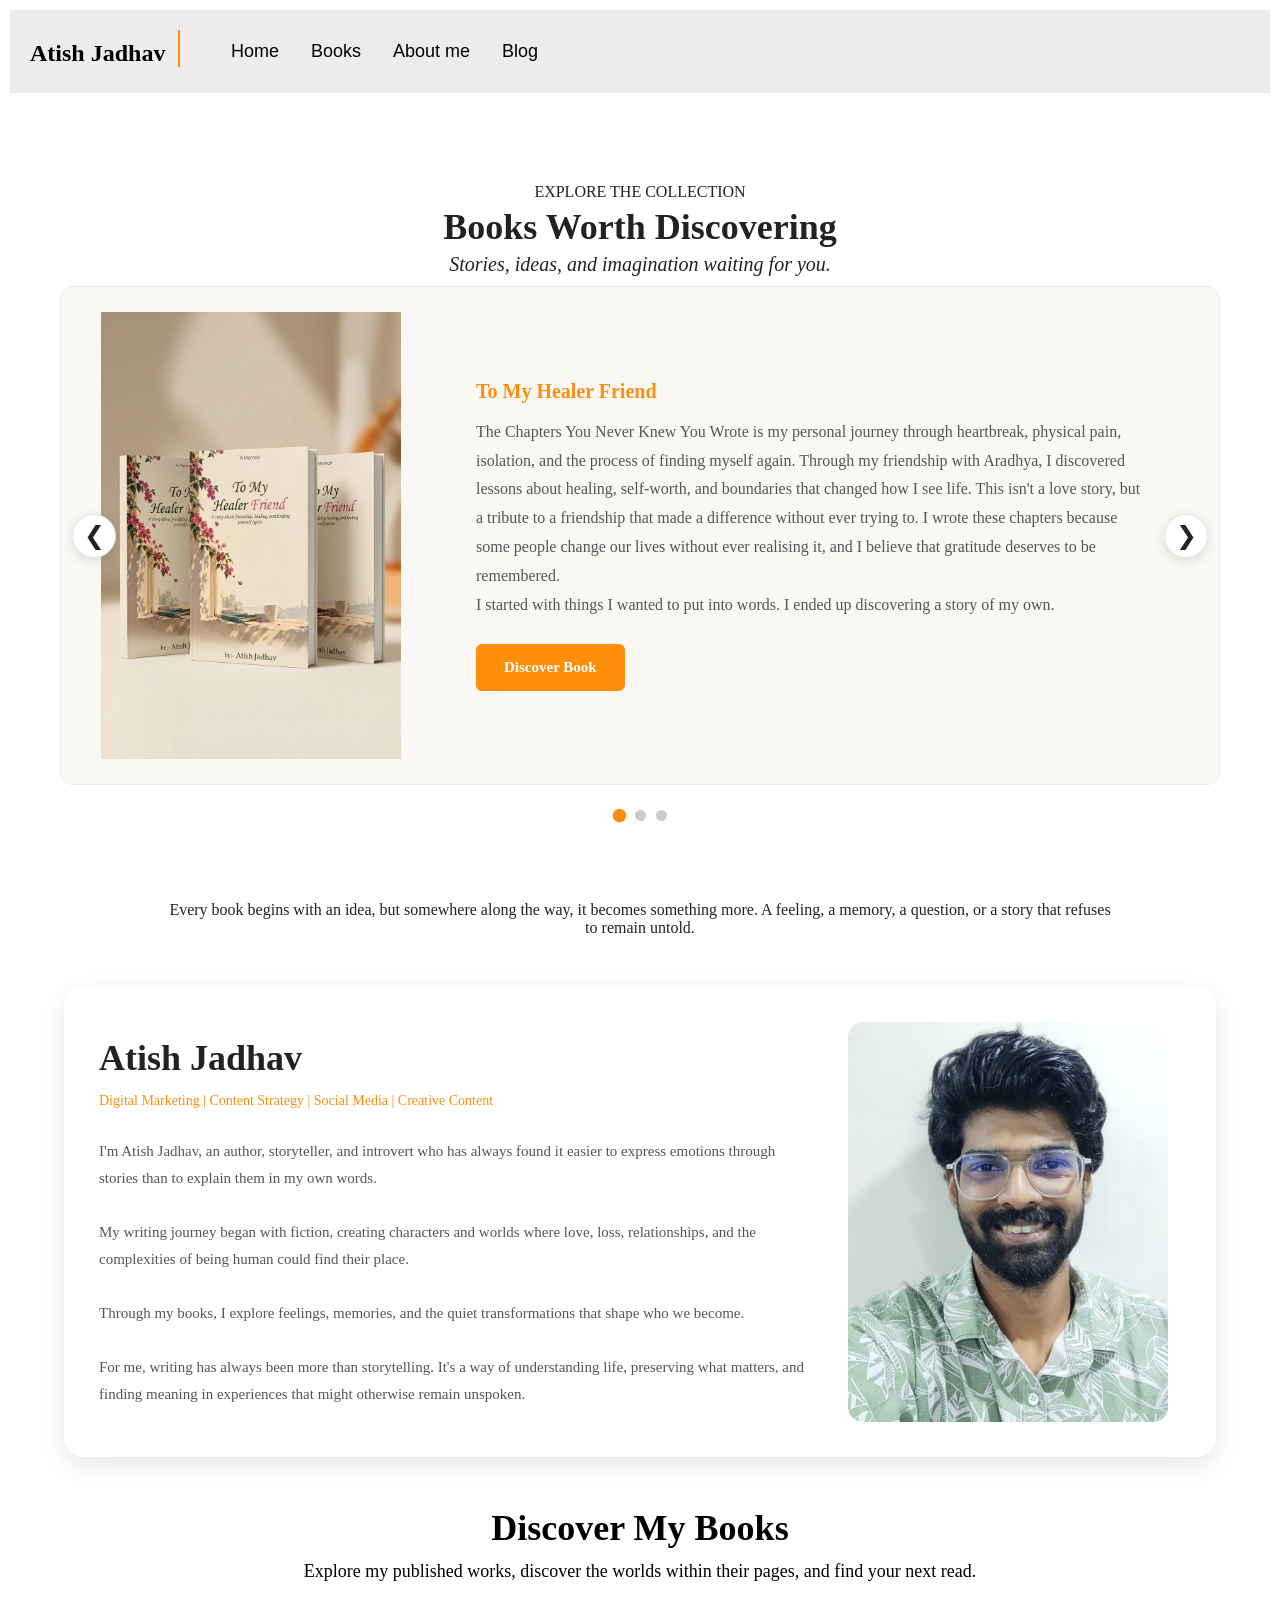
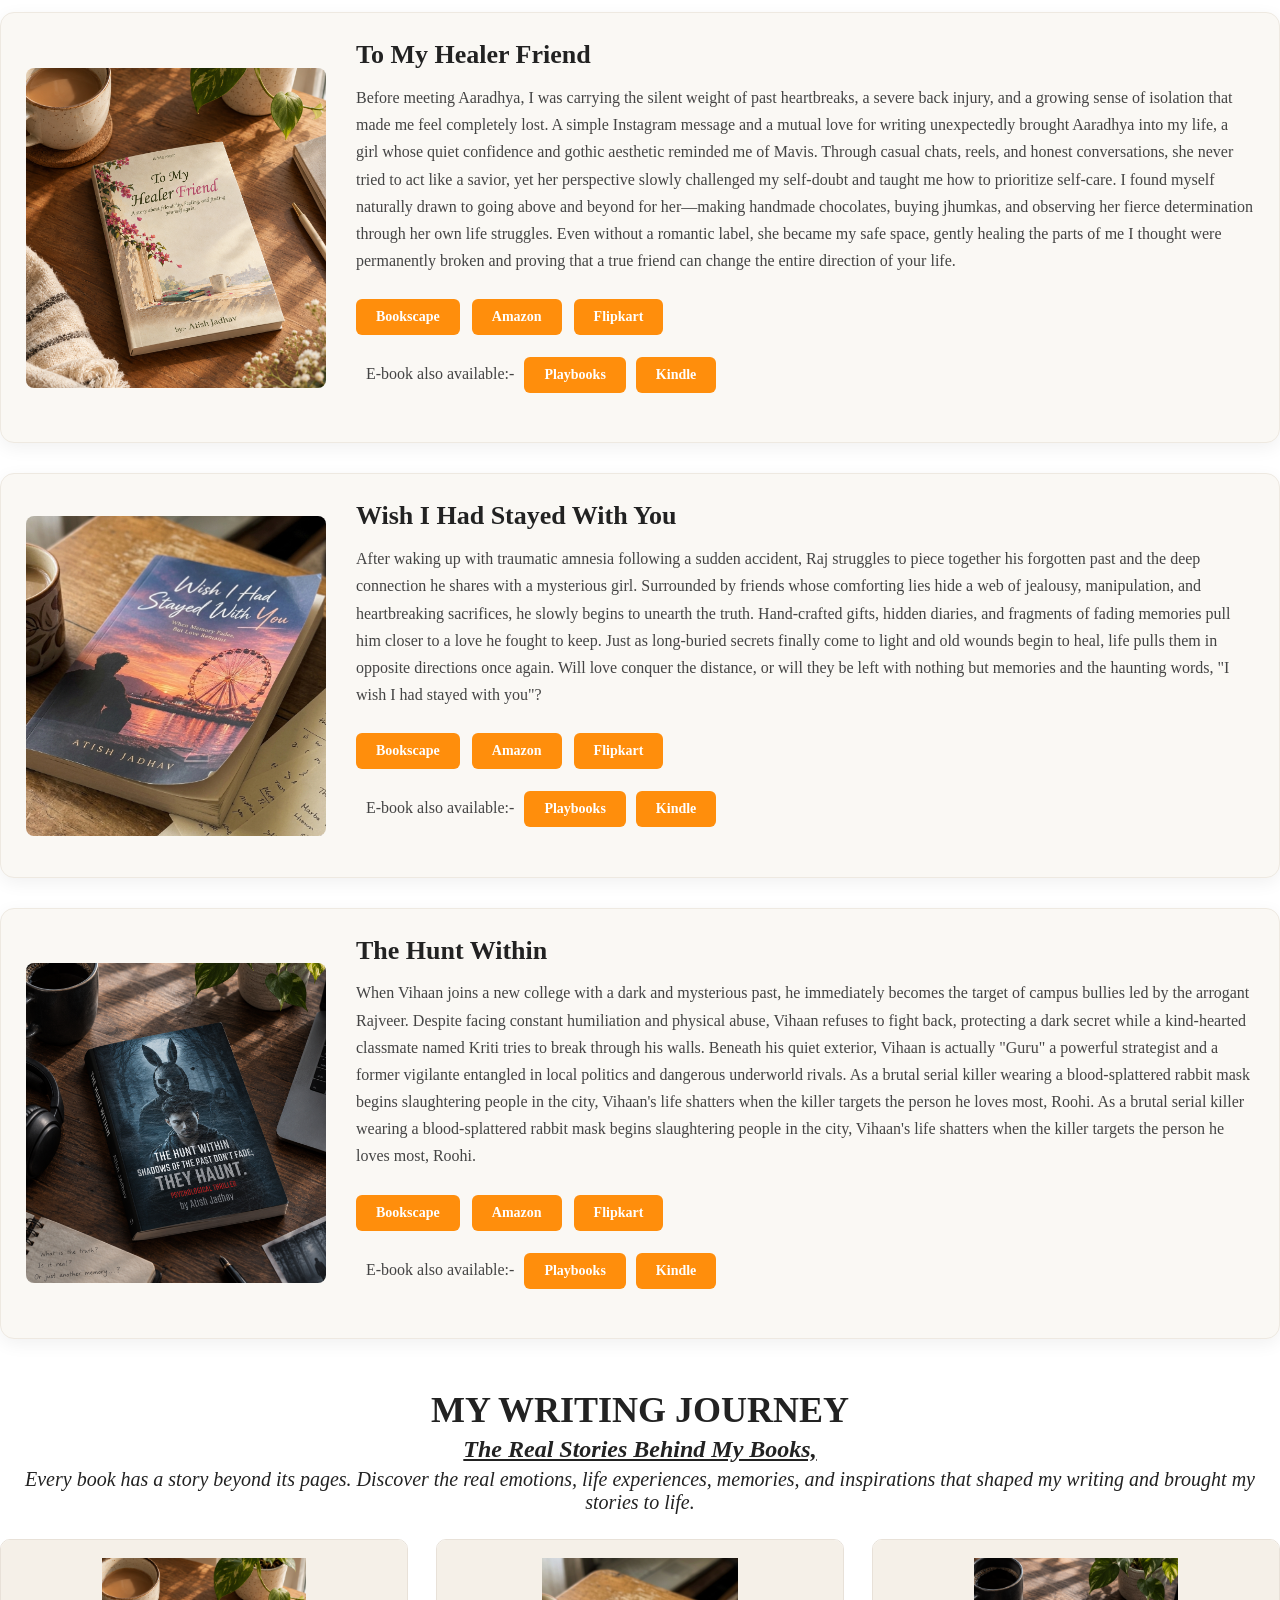
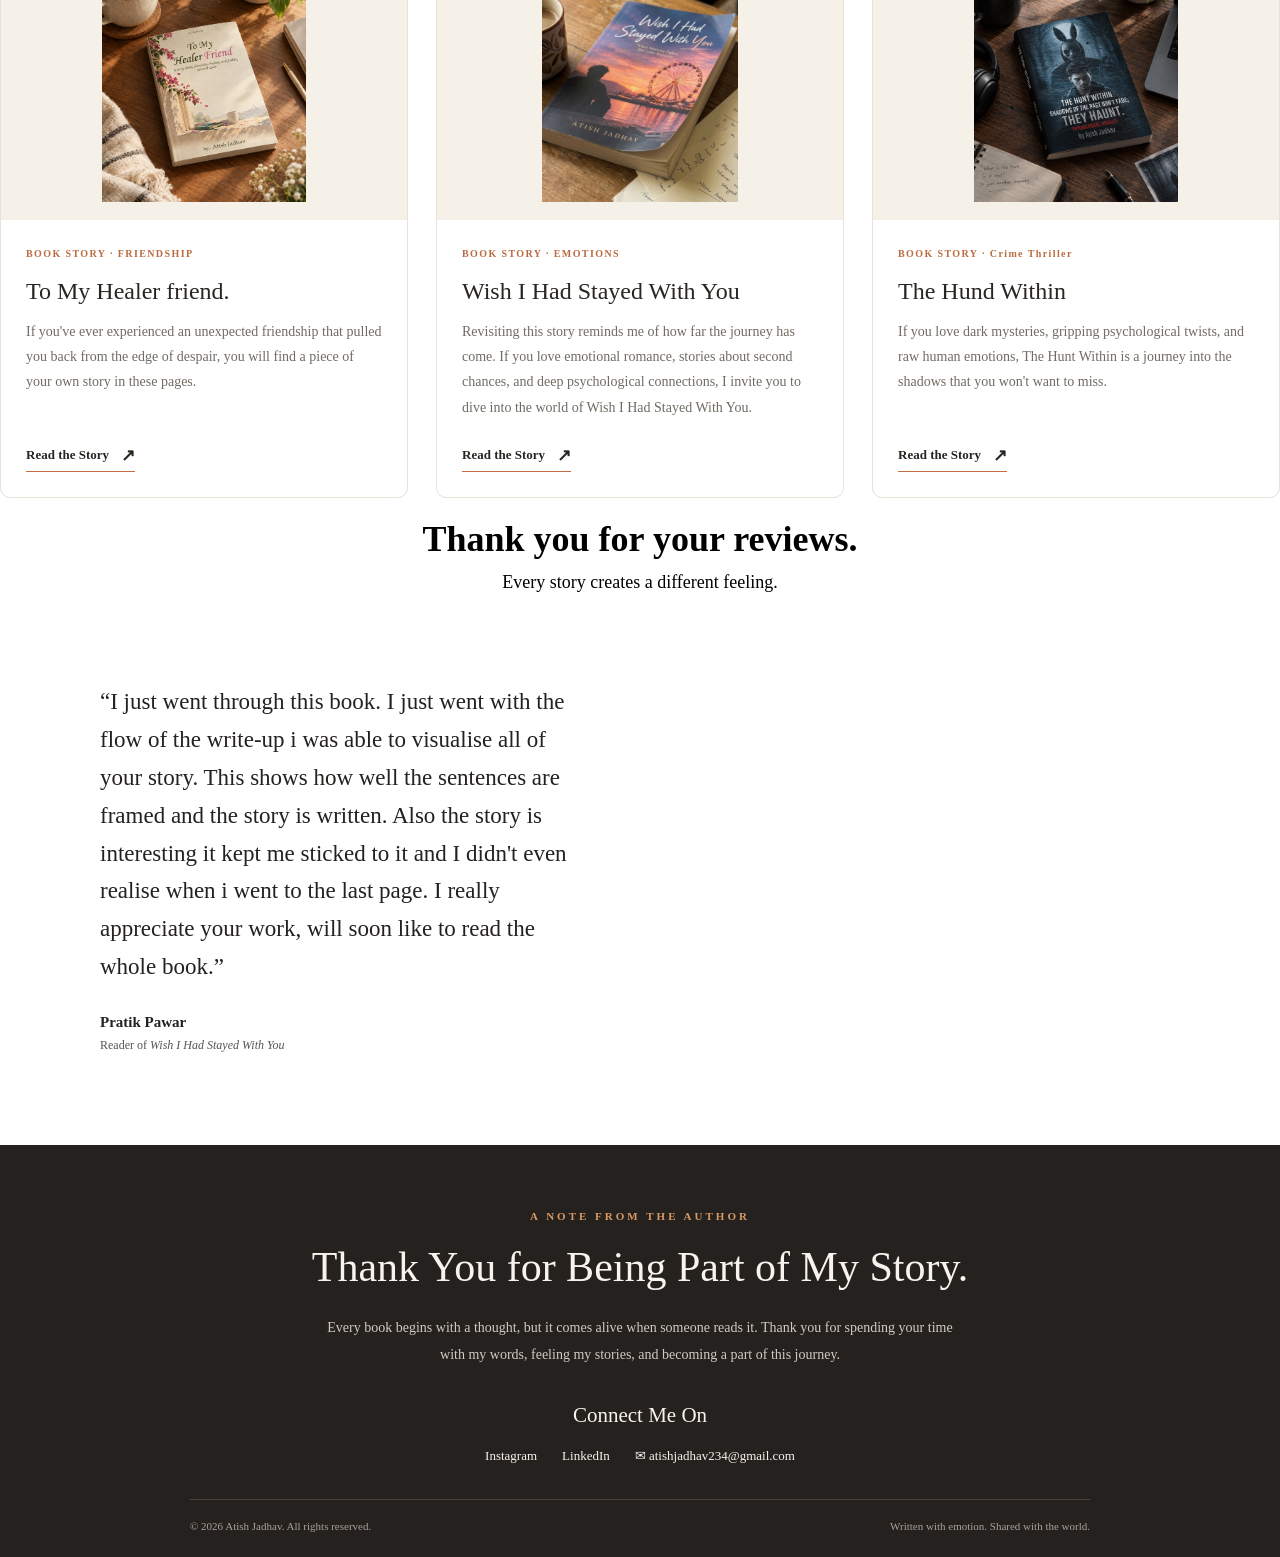
==== commit c12b682e: "Add Google Analytics tracking" ====
--- a/Index.html
+++ b/Index.html
@@ -45,6 +45,17 @@
         <link rel="stylesheet" href="Healer.html">
         <link rel="stylesheet" href="Thehunt.html">
         <script src="script.js" defer></script>
+
+        <!-- Google tag (gtag.js) -->
+<script async src="https://www.googletagmanager.com/gtag/js?id=G-NLNGK74NPF"></script>
+<script>
+  window.dataLayer = window.dataLayer || [];
+  function gtag(){dataLayer.push(arguments);}
+  gtag('js', new Date());
+
+  gtag('config', 'G-NLNGK74NPF');
+</script>
+
     </head>
     <body>
         <header class="navbar">
--- a/style.css
+++ b/style.css
@@ -1611,3 +1611,732 @@
         gap: 10px;
     }
 }
+
+
+/* =========================================
+   MOBILE & TABLET RESPONSIVE DESIGN
+   Book Website - Atish Jadhav
+========================================= */
+
+/* Prevent horizontal scrolling */
+*,
+*::before,
+*::after {
+    box-sizing: border-box;
+}
+
+html {
+    width: 100%;
+    overflow-x: clip;
+    scroll-behavior: smooth;
+    scroll-padding-top: 85px;
+}
+
+body {
+    width: 100%;
+    max-width: 100%;
+    margin: 0;
+    overflow-x: clip;
+}
+
+img {
+    max-width: 100%;
+    height: auto;
+}
+
+section,
+footer,
+header {
+    max-width: 100%;
+}
+
+/* =========================================
+   TABLET: 768px - 1024px
+========================================= */
+
+@media (max-width: 1024px) {
+
+    .book-section,
+    .booklink,
+    .about-card,
+    .my-books-blog,
+    .reader-testimonials,
+    .book-footer {
+        width: 100%;
+        max-width: 100%;
+    }
+
+    .book-card {
+        gap: 24px;
+        padding: 24px;
+    }
+
+    .book-card > img {
+        width: 38% !important;
+        max-width: 300px;
+        height: auto;
+        object-fit: contain;
+        flex-shrink: 0;
+    }
+
+    .book-info {
+        min-width: 0;
+        flex: 1;
+    }
+
+    .book-info h3 {
+        font-size: clamp(20px, 2.5vw, 28px);
+    }
+
+    .book-info p,
+    .healer-content p,
+    .wish-content p,
+    .hunt-content p {
+        overflow-wrap: anywhere;
+    }
+
+    .healer-friend,
+    .wish-stayed,
+    .hunt-stayed {
+        gap: 25px;
+        padding: 25px;
+    }
+
+    .healer-image,
+    .wish-image,
+    .hunt-image {
+        flex: 0 0 38%;
+        min-width: 0;
+    }
+
+    .healer-image img,
+    .wish-image img,
+    .hunt-image img {
+        display: block;
+        width: 100%;
+        height: auto;
+        object-fit: contain;
+    }
+
+    .healer-content,
+    .wish-content,
+    .hunt-content {
+        flex: 1;
+        min-width: 0;
+    }
+
+    .books-blog-container {
+        grid-template-columns: repeat(2, minmax(0, 1fr));
+        gap: 24px;
+    }
+
+    .about-card {
+        gap: 30px;
+        padding: 30px;
+    }
+
+    .Aboutme,
+    .Aboutme-second {
+        min-width: 0;
+    }
+
+    .Aboutme-second img {
+        max-width: 100%;
+        height: auto;
+    }
+}
+
+/* =========================================
+   MOBILE: 767px AND BELOW
+========================================= */
+
+@media (max-width: 767px) {
+
+    /* General spacing and typography */
+    body {
+        font-size: 15px;
+        line-height: 1.7;
+    }
+
+    section {
+        padding-left: 16px;
+        padding-right: 16px;
+    }
+
+    h1 {
+        font-size: clamp(27px, 7vw, 36px);
+        line-height: 1.2;
+    }
+
+    h2 {
+        font-size: clamp(23px, 6vw, 30px);
+        line-height: 1.3;
+    }
+
+    h3 {
+        font-size: 21px;
+        line-height: 1.4;
+    }
+
+    p {
+        font-size: 15px;
+        line-height: 1.8;
+    }
+
+    /* Navigation */
+    .navbar {
+        width: 100%;
+        padding: 12px 16px;
+    }
+
+    .navbar nav {
+        display: flex;
+        flex-direction: column;
+        align-items: center;
+        justify-content: center;
+        gap: 10px;
+        width: 100%;
+    }
+
+    .navbar nav h4 {
+        margin: 0;
+        font-size: 22px;
+        text-align: center;
+    }
+
+    .navbar nav ul {
+        display: flex;
+        flex-wrap: wrap;
+        justify-content: center;
+        align-items: center;
+        gap: 8px 18px;
+        width: 100%;
+        margin: 0;
+        padding: 0;
+        list-style: none;
+    }
+
+    .navbar nav ul li {
+        margin: 0;
+    }
+
+    .navbar nav ul li a {
+        display: inline-block;
+        padding: 5px 0;
+        font-size: 14px;
+    }
+
+    /* Book collection heading */
+    .book-section {
+        padding: 35px 14px 25px;
+    }
+
+    .book-heading {
+        width: 100%;
+        margin: 0 auto 25px;
+        text-align: center;
+    }
+
+    .book-heading h2 {
+        margin: 10px 0;
+    }
+
+    .book-heading p {
+        margin: 10px auto;
+    }
+
+    /* Book carousel */
+    .book-carousel {
+        display: flex;
+        align-items: center;
+        gap: 5px;
+        width: 100%;
+        min-width: 0;
+    }
+
+    .book-viewport {
+        flex: 1;
+        width: 0;
+        min-width: 0;
+        overflow: hidden;
+    }
+
+    .book-track {
+        display: flex;
+        min-width: 0;
+    }
+
+    .book-card {
+        display: flex;
+        flex: 0 0 100%;
+        flex-direction: column;
+        align-items: center;
+        gap: 18px;
+        width: 100%;
+        min-width: 0;
+        padding: 20px 14px;
+        text-align: center;
+    }
+
+    .book-card > img {
+        display: block;
+        width: auto !important;
+        max-width: min(70%, 230px);
+        height: auto;
+        max-height: 310px;
+        margin: 0 auto;
+        object-fit: contain;
+    }
+
+    .book-info {
+        width: 100%;
+        min-width: 0;
+        text-align: center;
+    }
+
+    .book-info h3 {
+        margin: 0 0 12px;
+        font-size: 23px;
+    }
+
+    .book-info p {
+        margin: 0 0 18px;
+        text-align: left;
+        overflow-wrap: anywhere;
+    }
+
+    .book-btn {
+        display: inline-flex;
+        align-items: center;
+        justify-content: center;
+        min-height: 44px;
+        max-width: 100%;
+        padding: 10px 20px;
+        text-align: center;
+    }
+
+    .book-arrow {
+        flex-shrink: 0;
+        width: 32px;
+        height: 40px;
+        padding: 0;
+        font-size: 18px;
+    }
+
+    .book-dots {
+        display: flex;
+        justify-content: center;
+        gap: 10px;
+        margin: 18px auto 0;
+    }
+
+    /* Introductory quote */
+    .starting-info {
+        display: flex;
+        justify-content: center;
+        align-items: center;
+        width: 100%;
+        padding: 24px 18px;
+        margin: 0 auto;
+        text-align: center;
+    }
+
+    .starting-info p {
+        width: 100%;
+        max-width: 600px;
+        margin: 0 auto;
+    }
+
+    /* About the author */
+    .about-card {
+        display: flex;
+        flex-direction: column;
+        align-items: center;
+        gap: 24px;
+        width: 100%;
+        padding: 28px 18px;
+        margin: 0 auto;
+    }
+
+    .Aboutme {
+        order: 2;
+        width: 100%;
+        min-width: 0;
+        text-align: left;
+    }
+
+    .hero-heading {
+        text-align: center;
+    }
+
+    .hero-heading h1 {
+        margin-bottom: 10px;
+    }
+
+    .hero-heading p {
+        font-size: 14px;
+    }
+
+    .Aboutme .small-text {
+        margin-top: 18px;
+        overflow-wrap: anywhere;
+    }
+
+    .Aboutme-second {
+        order: 1;
+        width: 100%;
+        max-width: 260px;
+        margin: 0 auto;
+    }
+
+    .Aboutme-second img {
+        display: block;
+        width: 100%;
+        max-width: 260px;
+        height: auto;
+        margin: 0 auto;
+        object-fit: cover;
+    }
+
+    /* Discover my books */
+    .booklink {
+        width: 100%;
+        padding: 30px 14px;
+    }
+
+    .booklink > h1,
+    .booklink > p {
+        text-align: center;
+    }
+
+    .healer-friend,
+    .wish-stayed,
+    .hunt-stayed {
+        display: flex;
+        flex-direction: column;
+        align-items: center;
+        gap: 20px;
+        width: 100%;
+        max-width: 100%;
+        min-width: 0;
+        padding: 20px 15px;
+        margin: 25px auto;
+    }
+
+    .healer-image,
+    .wish-image,
+    .hunt-image {
+        flex: none;
+        width: 100%;
+        max-width: 280px;
+        min-width: 0;
+        margin: 0 auto;
+    }
+
+    .healer-image img,
+    .wish-image img,
+    .hunt-image img {
+        display: block;
+        width: 100%;
+        max-width: 100%;
+        height: auto;
+        margin: 0 auto;
+        object-fit: contain;
+    }
+
+    .healer-content,
+    .wish-content,
+    .hunt-content {
+        width: 100%;
+        max-width: 100%;
+        min-width: 0;
+        text-align: left;
+    }
+
+    .healer-content h3,
+    .wish-content h3,
+    .hunt-content h3 {
+        text-align: center;
+    }
+
+    .healer-content p,
+    .wish-content p,
+    .hunt-content p {
+        overflow-wrap: anywhere;
+    }
+
+    /* Purchase and ebook buttons */
+    .healer-buttons,
+    .healer-buttons-ebook,
+    .wish-buttons,
+    .wish-buttons-ebook,
+    .hunt-buttons,
+    .hunt-buttons-ebook {
+        display: flex;
+        flex-wrap: wrap;
+        justify-content: center;
+        align-items: center;
+        gap: 10px;
+        width: 100%;
+        max-width: 100%;
+    }
+
+    .healer-buttons-ebook p,
+    .wish-buttons-ebook p,
+    .hunt-buttons-ebook p {
+        flex: 0 0 100%;
+        width: 100%;
+        margin: 10px 0 0 !important;
+        text-align: center;
+    }
+
+    .healer-btn {
+        display: inline-flex;
+        align-items: center;
+        justify-content: center;
+        min-height: 44px;
+        max-width: 100%;
+        padding: 10px 15px;
+        text-align: center;
+        overflow-wrap: anywhere;
+    }
+
+    /* Writing journey heading */
+    .Blog-start {
+        width: 100%;
+        padding: 35px 18px;
+        text-align: center;
+    }
+
+    .Blog-start h2 {
+        margin-bottom: 12px;
+    }
+
+    .Blog-start h4 {
+        font-size: 18px;
+        line-height: 1.5;
+    }
+
+    /* Blog cards */
+    .my-books-blog {
+        width: 100%;
+        padding: 20px 14px;
+    }
+
+    .books-blog-container {
+        display: grid;
+        grid-template-columns: minmax(0, 1fr);
+        gap: 22px;
+        width: 100%;
+        max-width: 100%;
+        margin: 0 auto;
+    }
+
+    .books-blog-card {
+        display: flex;
+        flex-direction: column;
+        width: 100%;
+        min-width: 0;
+        overflow: hidden;
+    }
+
+    .books-blog-cover {
+        width: 100%;
+        max-width: 100%;
+    }
+
+    .books-blog-cover img {
+        display: block;
+        width: 100%;
+        max-width: 100%;
+        height: auto;
+        object-fit: cover;
+    }
+
+    .books-blog-info {
+        width: 100%;
+        min-width: 0;
+        padding: 18px;
+    }
+
+    .books-blog-info h3 {
+        font-size: 21px;
+        overflow-wrap: anywhere;
+    }
+
+    .books-blog-info p {
+        overflow-wrap: anywhere;
+    }
+
+    .books-blog-link {
+        display: inline-flex;
+        align-items: center;
+        gap: 8px;
+        min-height: 44px;
+        max-width: 100%;
+    }
+
+    /* Reader reviews */
+    .Readers_Review {
+        width: 100%;
+        padding: 30px 18px;
+        text-align: center;
+    }
+
+    .reader-testimonials {
+        display: block;
+        width: 100%;
+        padding: 10px 14px 30px;
+    }
+
+    .testimonial-column {
+        display: flex;
+        flex-direction: column;
+        gap: 18px;
+        width: 100%;
+        min-width: 0;
+    }
+
+    .testimonial-item {
+        width: 100%;
+        min-width: 0;
+        padding: 20px 16px;
+        overflow-wrap: anywhere;
+    }
+
+    .testimonial-item blockquote {
+        margin: 0 0 18px;
+        font-size: 15px;
+        line-height: 1.8;
+    }
+
+    .reader-info h3 {
+        font-size: 18px;
+    }
+
+    /* Footer */
+    .book-footer {
+        width: 100%;
+        padding: 35px 18px 20px;
+    }
+
+    .footer-content {
+        width: 100%;
+        max-width: 100%;
+        margin: 0 auto;
+    }
+
+    .footer-content h2 {
+        font-size: 25px;
+        line-height: 1.35;
+    }
+
+    .footer-message {
+        font-size: 14px;
+    }
+
+    .footer-social {
+        width: 100%;
+    }
+
+    .social-links {
+        display: flex;
+        flex-direction: column;
+        align-items: flex-start;
+        gap: 12px;
+        width: 100%;
+    }
+
+    .social-links a {
+        display: inline-block;
+        max-width: 100%;
+        overflow-wrap: anywhere;
+    }
+
+    .footer-divider {
+        margin: 24px 0;
+    }
+
+    .footer-bottom {
+        display: flex;
+        flex-direction: column;
+        align-items: center;
+        gap: 8px;
+        text-align: center;
+    }
+
+    .footer-bottom p {
+        margin: 0;
+        font-size: 13px;
+    }
+}
+
+/* =========================================
+   SMALL MOBILE: 380px AND BELOW
+========================================= */
+
+@media (max-width: 380px) {
+
+    .navbar {
+        padding-left: 10px;
+        padding-right: 10px;
+    }
+
+    .navbar nav ul {
+        gap: 6px 12px;
+    }
+
+    .navbar nav ul li a {
+        font-size: 13px;
+    }
+
+    .book-section {
+        padding-left: 8px;
+        padding-right: 8px;
+    }
+
+    .book-card {
+        padding: 16px 8px;
+    }
+
+    .book-card > img {
+        max-width: 75%;
+        max-height: 270px;
+    }
+
+    .book-arrow {
+        width: 25px;
+    }
+
+    .healer-friend,
+    .wish-stayed,
+    .hunt-stayed {
+        padding: 16px 12px;
+    }
+
+    .healer-btn {
+        padding: 9px 12px;
+        font-size: 13px;
+    }
+
+    .books-blog-info {
+        padding: 15px;
+    }
+
+    .footer-content h2 {
+        font-size: 23px;
+    }
+}
+
+/* Respect reduced-motion preferences */
+@media (prefers-reduced-motion: reduce) {
+    html {
+        scroll-behavior: auto;
+    }
+
+    *,
+    *::before,
+    *::after {
+        scroll-behavior: auto !important;
+    }
+}
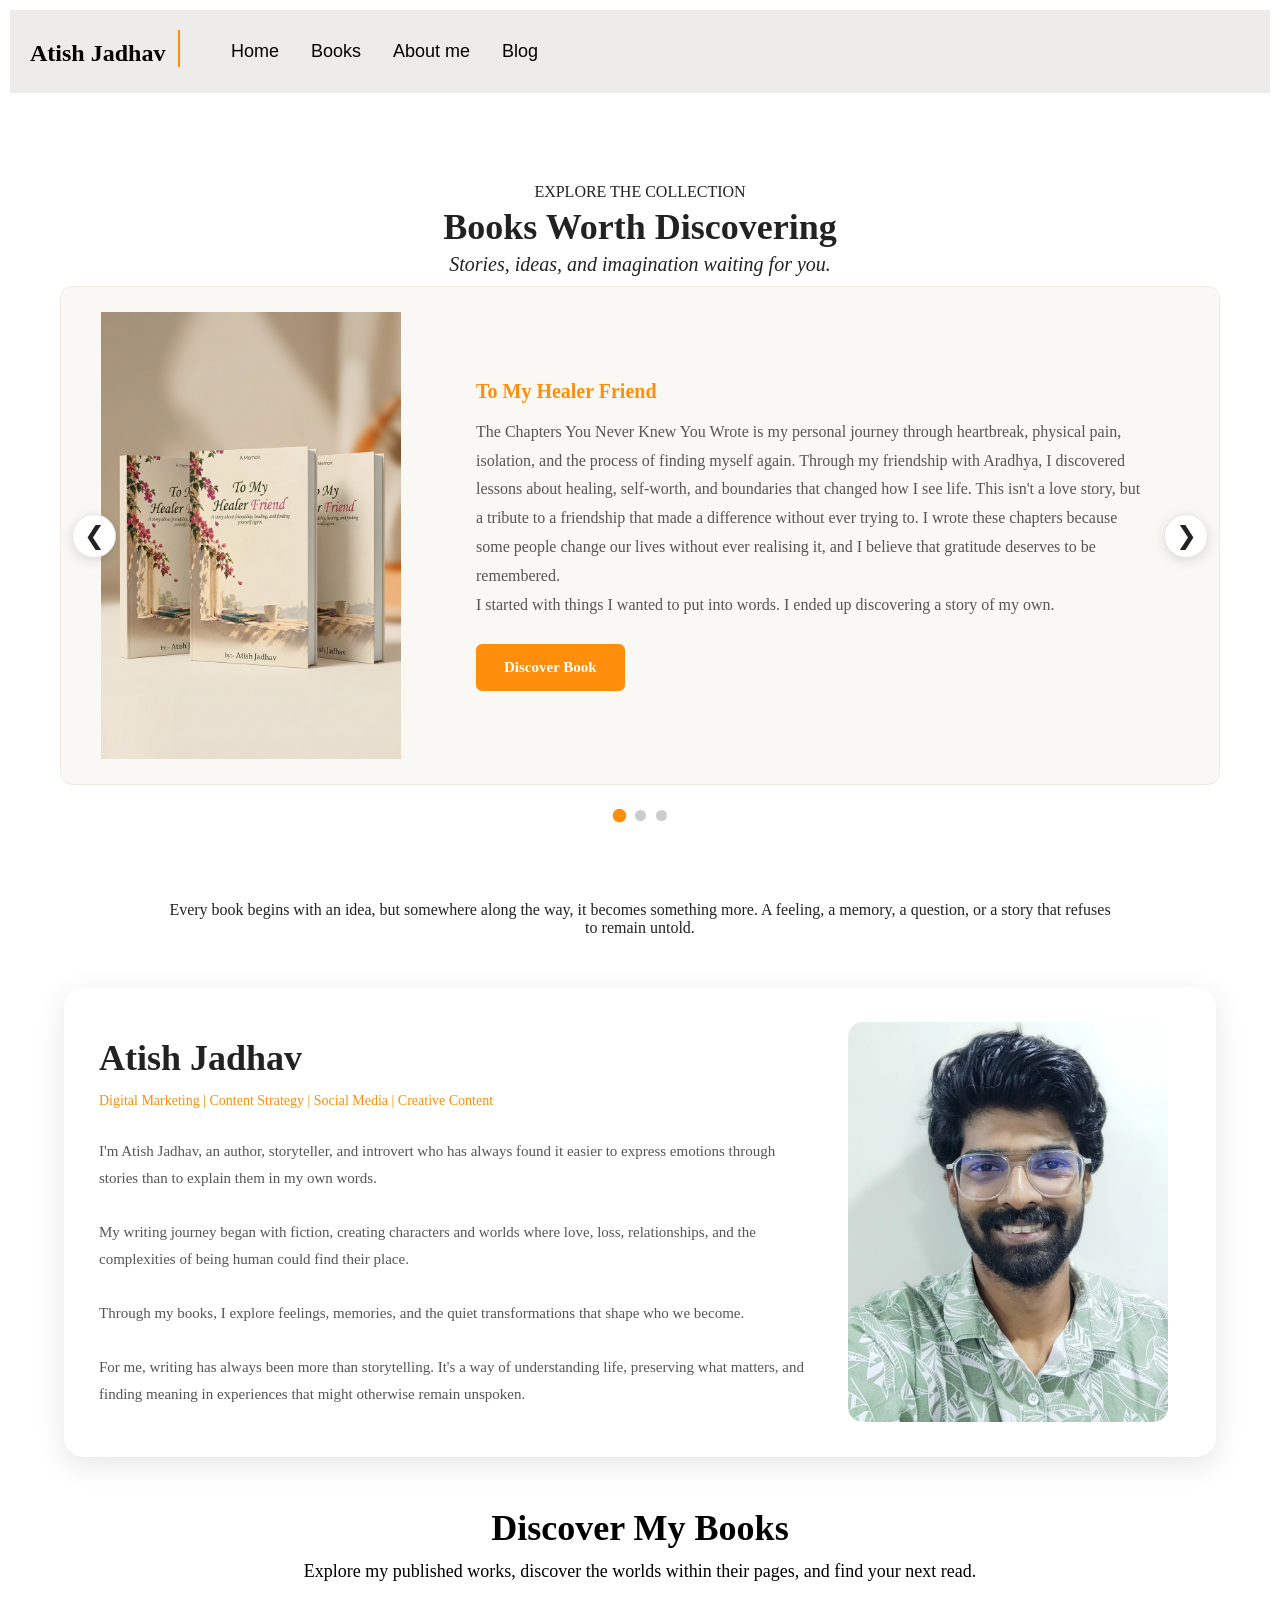
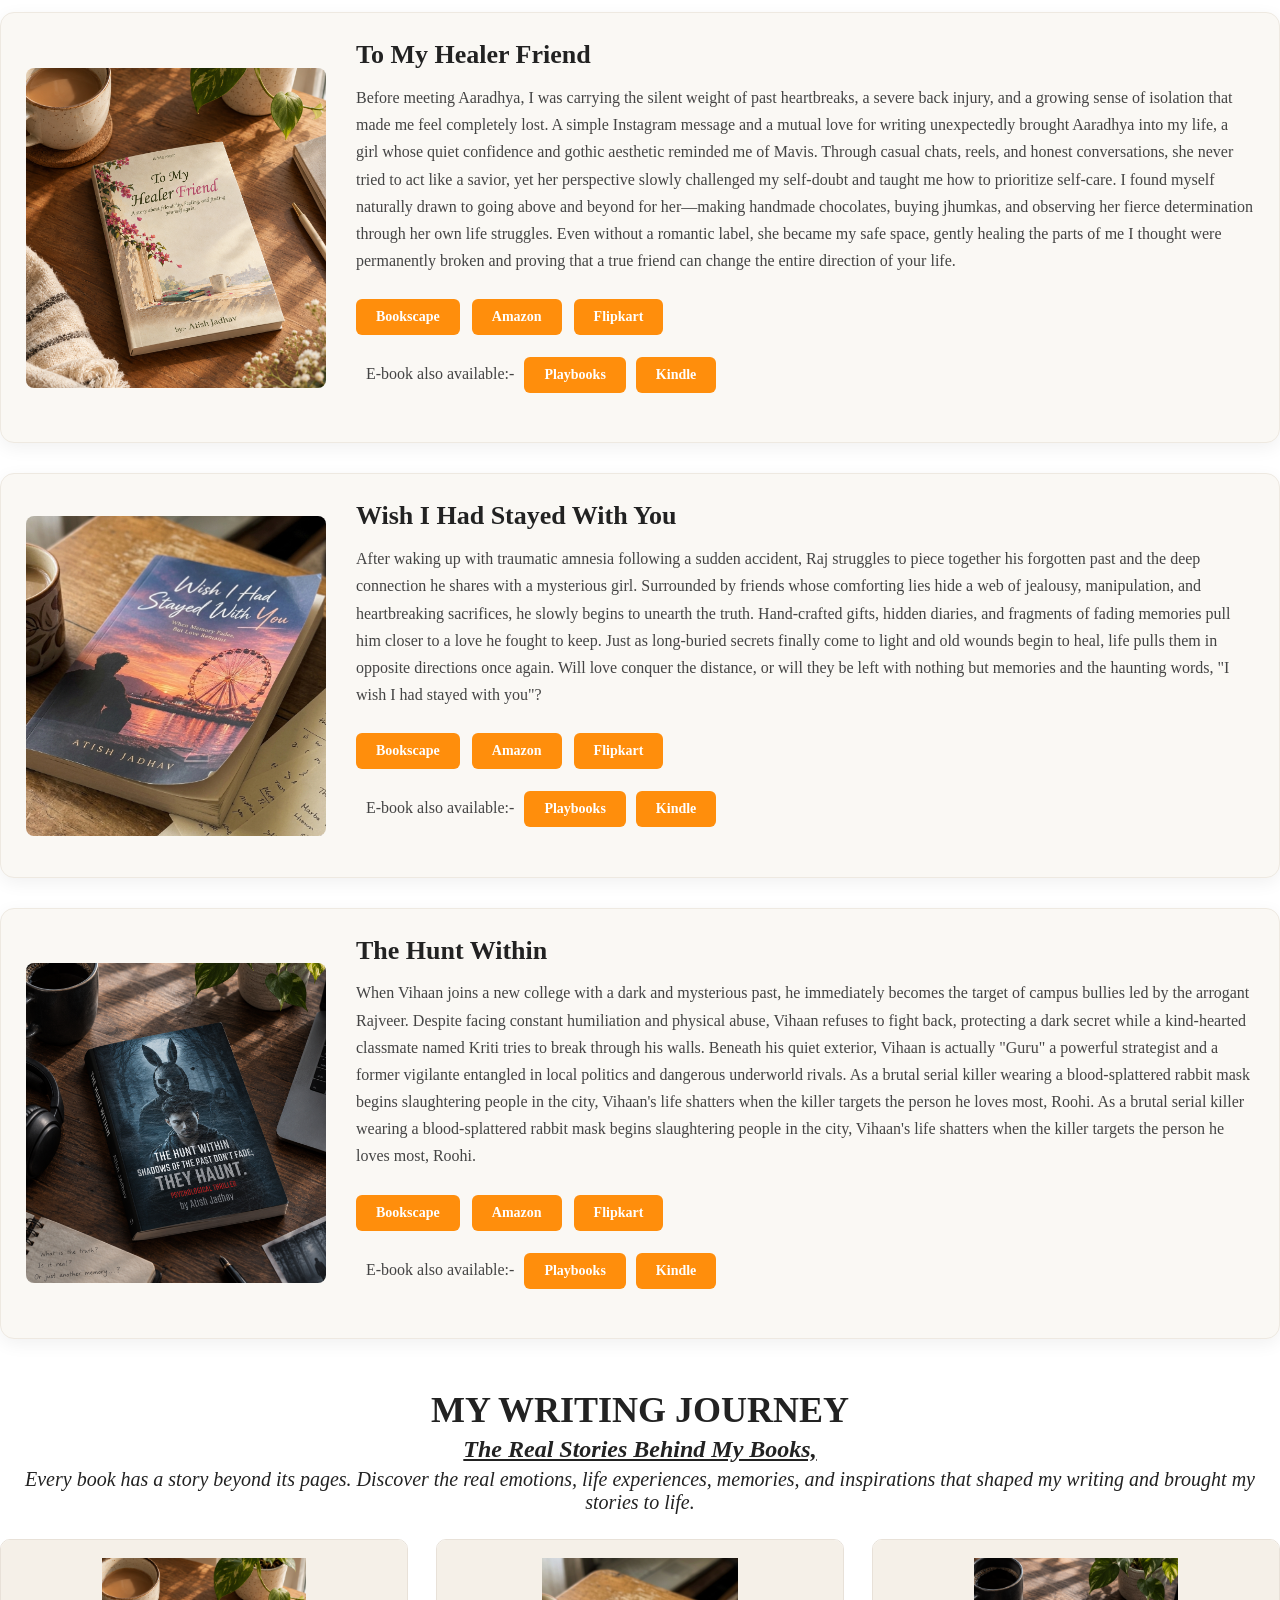
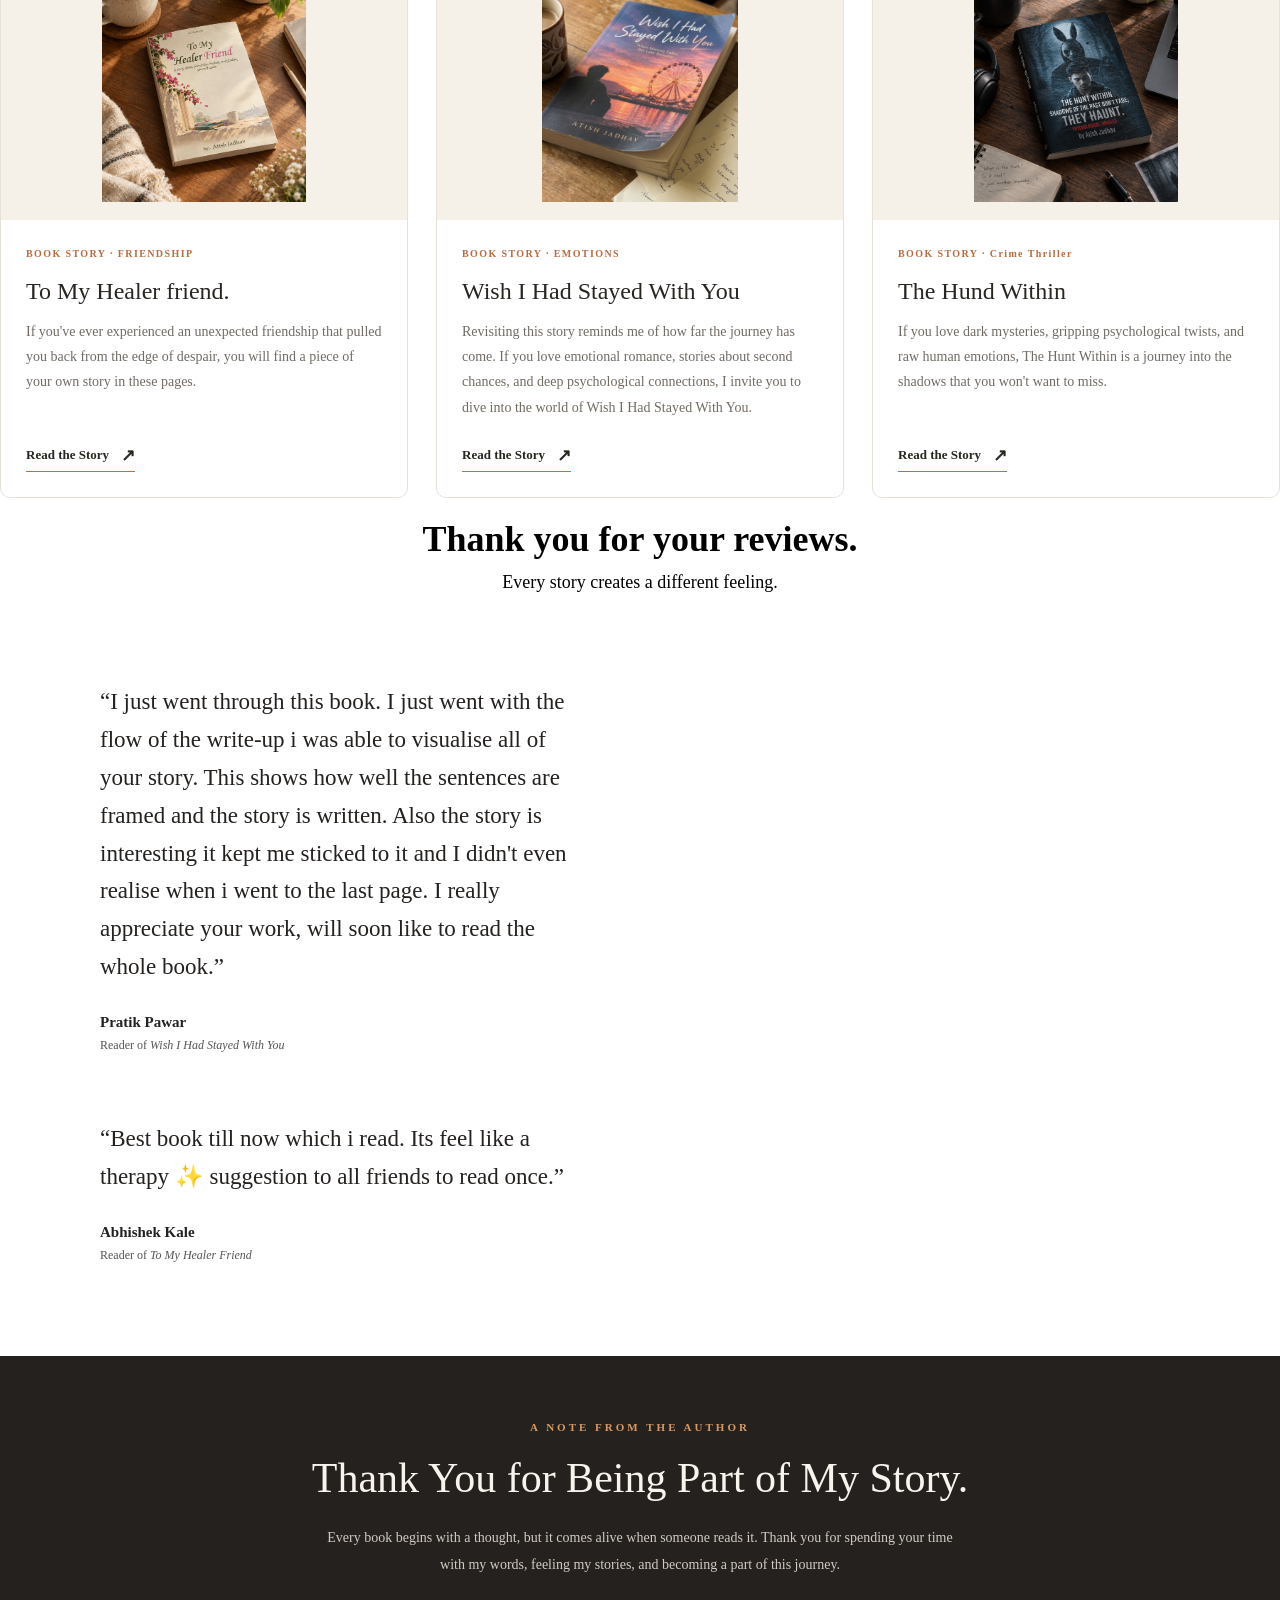
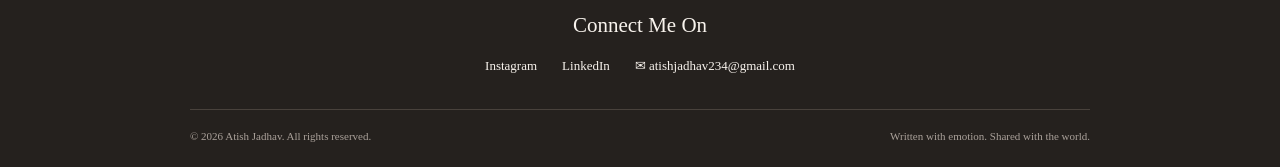
==== commit bc8f2734: "Review added" ====
--- a/Index.html
+++ b/Index.html
@@ -21,6 +21,8 @@
     Best-selling books, 
     Book store India, 
     New books,
+    books to read,
+    books online,
     Buy novels online in India, 
     Best online bookstore for fiction lovers, 
     Buy paperback books online in India, 
@@ -37,7 +39,7 @@
     Online store for novels and memoirs, 
     Unique books to gift to book lovers
     wish I had stayed with you,
-    the hunt within,
+    the hunt within, Healer,
     to my healer friend">
         <meta name="Robots" content="index, follow">
         <link rel="stylesheet" href="style.css">
@@ -537,19 +539,18 @@
                     </div>
                 </div>
 
-                <!-- <div class="testimonial-item">
+                <div class="testimonial-item">
                     <blockquote>
-                        “Some books don't just tell a story; they make you
-                        feel emotions you thought you had forgotten.”
+                        “Best book till now which i read. Its feel like a therapy ✨ suggestion to all friends to read once.”
                     </blockquote>
 
                     <div class="reader-info">
                         <div>
-                            <h3>Reader Name</h3>
-                            <p>Book Lover & Story Enthusiast</p>
+                            <h3>Abhishek Kale</h3>
+                            <p>Reader of <em>To My Healer Friend</em></p>
                         </div>
                     </div>
-                </div> -->
+                </div>
 
             </div>
 
